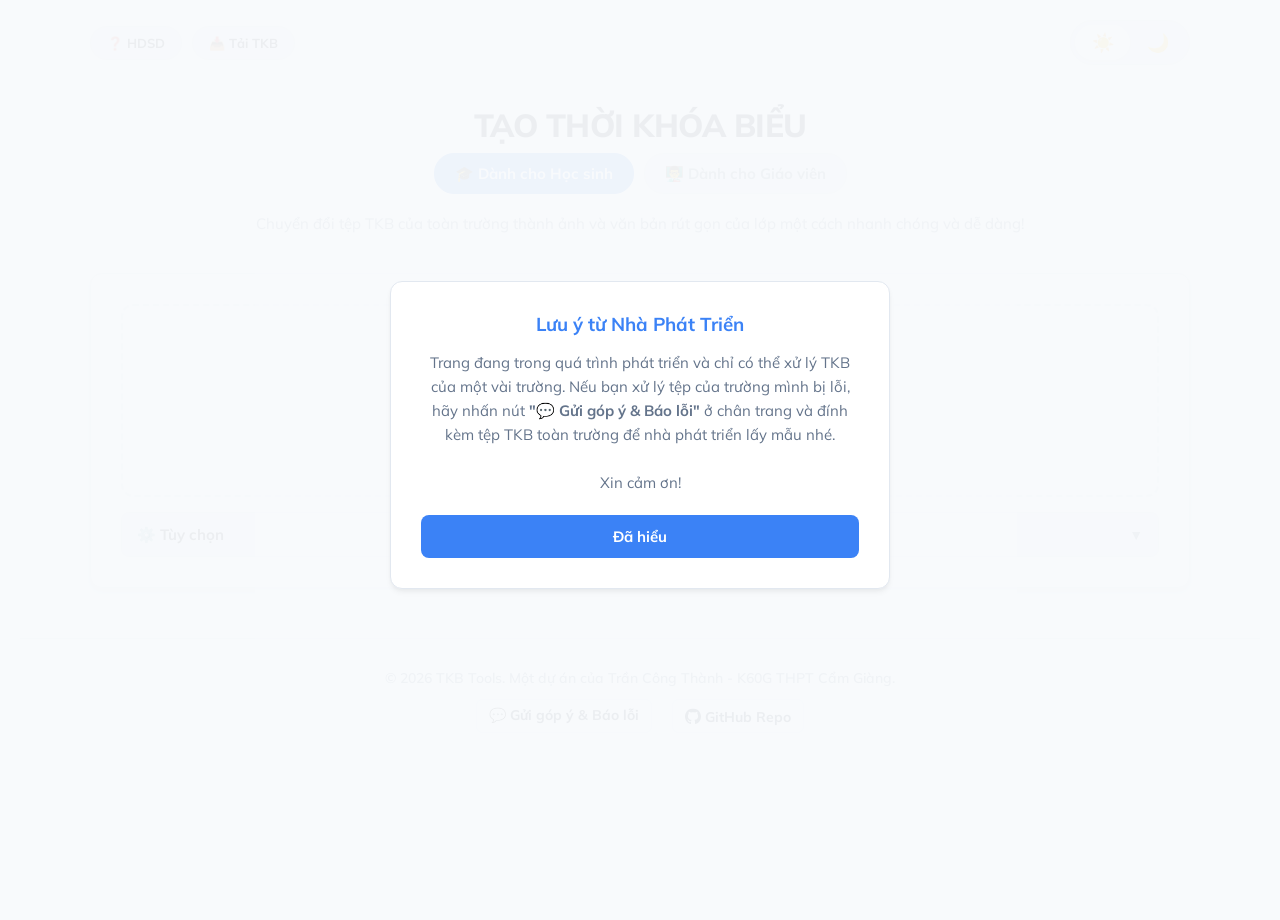
==== student/index.html @ 4d06956a "fixing sth" ====
<!doctype html>
<html lang="vi" data-theme="light">
  <head>
    <meta charset="UTF-8" />
    <meta name="viewport" content="width=device-width, initial-scale=1.0" />
    <title>Công cụ Xử lý Thời Khóa Biểu - Dành cho Học sinh</title>
    <link rel="icon" type="image/png" href="../favicon.png" />
    <link rel="preconnect" href="https://fonts.googleapis.com" />
    <link rel="preconnect" href="https://fonts.gstatic.com" crossorigin />
    <link
      href="https://fonts.googleapis.com/css2?family=Mulish:ital,wght@0,300..900;1,300..900&display=swap"
      rel="stylesheet"
    />
    <link rel="stylesheet" href="../style.css" />
    <script>
      localStorage.setItem("user_role", "student");
    </script>
  </head>
  <body>
    <header class="top-bar">
      <div class="top-bar-actions">
        <a
          id="guideBtn"
          href="../HDSD/HS.html"
          class="btn btn-secondary btn-small"
          target="_blank"
          rel="noopener"
          >❓ HDSD</a
        >
        <a
          id="downloadTkbBtn"
          href="https://thptcamgiang.haiphong.edu.vn/thoi-khoa-bieu/c/37065"
          class="btn btn-secondary btn-small"
          target="_blank"
          rel="noopener"
          >📥 Tải TKB</a
        >
      </div>
      <div class="segmented-control">
        <input
          type="radio"
          name="theme-select"
          id="theme-light"
          value="light"
        />
        <label for="theme-light" title="Giao diện sáng">☀️</label>
        <input type="radio" name="theme-select" id="theme-dark" value="dark" />
        <label for="theme-dark" title="Giao diện tối">🌙</label>
        <div class="glider"></div>
      </div>
    </header>

    <main class="container">
      <div class="brand-zone">
        <h1 class="main-title">TẠO THỜI KHÓA BIỂU</h1>
        <div class="role-tabs">
          <a href="#" class="role-tab active">🎓 Dành cho Học sinh</a>
          <a href="../teacher/" class="role-tab">👨‍🏫 Dành cho Giáo viên</a>
        </div>
        <p class="sub-title">
          Chuyển đổi tệp TKB của toàn trường thành ảnh và văn bản rút gọn của
          lớp một cách nhanh chóng và dễ dàng!
        </p>
      </div>

      <section class="card upload-card">
        <div class="upload-zone" id="dropZone">
          <div class="upload-icon">📂</div>
          <label for="pdfFile" class="upload-label">
            <span class="highlight">Chọn một tệp TKB tổng</span
            ><span class="desktop-only"> hoặc kéo thả vào đây</span>
          </label>
          <input type="file" id="pdfFile" accept=".pdf" />
          <p
            style="
              color: var(--text-secondary);
              font-size: 13px;
              margin-top: 8px;
            "
          >
            * Chỉ hỗ trợ tệp định dạng .PDF
          </p>
          <p id="fileNameDisplay" class="file-name-text hidden"></p>
        </div>

        <div
          id="classSelectionContainer"
          class="class-selection-box hidden"
          style="margin-top: 20px; text-align: left"
        >
          <label
            for="classInput"
            style="
              display: block;
              font-weight: 600;
              margin-bottom: 8px;
              color: var(--text-color);
            "
            >Nhập tên lớp cần trích xuất:</label
          >
          <input
            type="text"
            id="classInput"
            style="
              width: 100%;
              padding: 12px;
              border: 1px solid #ccc;
              border-radius: 8px;
              font-size: 16px;
              font-family: &quot;Mulish&quot;, sans-serif;
              box-sizing: border-box;
            "
            placeholder="Ví dụ: 10A1, 11A2, 12A3..."
          />
        </div>

        <div id="optionsBox" class="collapsible-box">
          <div class="collapsible-header" id="optionsHeader">
            <span class="collapsible-title">⚙️ Tùy chọn</span>
            <span class="collapsible-chevron">▼</span>
          </div>
          <div class="collapsible-body">
            <div class="collapsible-body-inner">
              <div id="morningTimeBox" class="collapsible-box nested">
                <div class="collapsible-header" id="morningTimeHeader">
                  <span class="collapsible-title"
                    >🌅 Khung giờ vào lớp buổi sáng</span
                  >
                  <span class="collapsible-chevron">▼</span>
                </div>
                <div class="collapsible-body">
                  <div class="collapsible-body-inner">
                    <div
                      style="display: flex; flex-direction: column; gap: 8px"
                    >
                      <div class="time-row" id="morning_time_row_0">
                        <span class="period-label">Truy bài:</span>
                        <input
                          type="time"
                          id="morning_start_0"
                          class="time-input-sm"
                          value="06:50"
                        />
                        <span class="arrow">→</span>
                        <input
                          type="time"
                          id="morning_end_0"
                          class="time-input-sm"
                          value="07:00"
                        />
                      </div>
                      <div class="time-row" id="morning_time_row_1">
                        <span class="period-label">Tiết 1:</span>
                        <input
                          type="time"
                          id="morning_start_1"
                          class="time-input-sm"
                          value="07:00"
                        />
                        <span class="arrow">→</span>
                        <input
                          type="time"
                          id="morning_end_1"
                          class="time-input-sm"
                          value="07:45"
                        />
                      </div>
                      <div class="time-row" id="morning_time_row_2">
                        <span class="period-label">Tiết 2:</span>
                        <input
                          type="time"
                          id="morning_start_2"
                          class="time-input-sm"
                          value="07:50"
                        />
                        <span class="arrow">→</span>
                        <input
                          type="time"
                          id="morning_end_2"
                          class="time-input-sm"
                          value="08:35"
                        />
                      </div>
                      <div class="time-row" id="morning_time_row_3">
                        <span class="period-label">Tiết 3:</span>
                        <input
                          type="time"
                          id="morning_start_3"
                          class="time-input-sm"
                          value="08:50"
                        />
                        <span class="arrow">→</span>
                        <input
                          type="time"
                          id="morning_end_3"
                          class="time-input-sm"
                          value="09:35"
                        />
                      </div>
                      <div class="time-row" id="morning_time_row_4">
                        <span class="period-label">Tiết 4:</span>
                        <input
                          type="time"
                          id="morning_start_4"
                          class="time-input-sm"
                          value="09:40"
                        />
                        <span class="arrow">→</span>
                        <input
                          type="time"
                          id="morning_end_4"
                          class="time-input-sm"
                          value="10:25"
                        />
                      </div>
                      <div class="time-row" id="morning_time_row_5">
                        <span class="period-label">Tiết 5:</span>
                        <input
                          type="time"
                          id="morning_start_5"
                          class="time-input-sm"
                          value="10:30"
                        />
                        <span class="arrow">→</span>
                        <input
                          type="time"
                          id="morning_end_5"
                          class="time-input-sm"
                          value="11:15"
                        />
                      </div>
                    </div>
                  </div>
                </div>
              </div>
              <br />
              <div
                id="afternoonBox"
                class="collapsible-box nested"
                style="margin-top: 15px"
              >
                <div
                  class="collapsible-header"
                  id="afternoonHeaderRow"
                  style="cursor: pointer; padding: 12px 15px"
                >
                  <div style="display: flex; align-items: center; gap: 10px">
                    <label
                      class="toggle-container"
                      onclick="event.stopPropagation()"
                    >
                      <input type="checkbox" id="enableAfternoon" />
                      <span class="toggle-slider"></span>
                    </label>
                    <span
                      class="toggle-label"
                      style="font-weight: 600; color: var(--text-primary)"
                      >Thêm lịch học buổi chiều</span
                    >
                  </div>
                  <span class="collapsible-chevron">▼</span>
                </div>

                <div id="afternoonSetup" class="collapsible-body">
                  <div class="collapsible-body-inner" style="text-align: left">
                    <div
                      style="
                        display: flex;
                        justify-content: space-between;
                        align-items: center;
                        margin-bottom: 15px;
                      "
                    >
                      <h4
                        style="
                          font-size: 14px;
                          color: var(--text-secondary);
                          margin: 0;
                        "
                      >
                        ⏰ Khung giờ học chiều:
                      </h4>
                      <div style="display: flex; align-items: center; gap: 8px">
                        <label
                          for="numPeriods"
                          style="font-size: 13px; font-weight: 600"
                          >Số ca:</label
                        >
                        <select
                          id="numPeriods"
                          style="
                            padding: 4px 8px;
                            border-radius: 6px;
                            border: 1px solid var(--border-color);
                            background: var(--bg-card);
                            color: var(--text-primary);
                            font-family: &quot;Mulish&quot;, sans-serif;
                          "
                        >
                          <option value="1">1 ca</option>
                          <option value="2" selected>2 ca</option>
                          <option value="3">3 ca</option>
                          <option value="4">4 ca</option>
                          <option value="5">5 ca</option>
                          <option value="6">6 ca</option>
                        </select>
                      </div>
                    </div>

                    <div
                      style="
                        display: flex;
                        flex-direction: column;
                        gap: 8px;
                        margin-bottom: 20px;
                      "
                    >
                      <div class="time-row" id="time_row_1">
                        <span class="period-label">Ca 1:</span
                        ><input
                          type="time"
                          id="start_1"
                          class="time-input-sm"
                          value="14:00"
                        /><span class="arrow">→</span
                        ><input
                          type="time"
                          id="end_1"
                          class="time-input-sm"
                          value="14:45"
                        />
                      </div>
                      <div class="time-row" id="time_row_2">
                        <span class="period-label">Ca 2:</span
                        ><input
                          type="time"
                          id="start_2"
                          class="time-input-sm"
                          value="14:50"
                        /><span class="arrow">→</span
                        ><input
                          type="time"
                          id="end_2"
                          class="time-input-sm"
                          value="15:35"
                        />
                      </div>
                      <div class="time-row hidden" id="time_row_3">
                        <span class="period-label">Ca 3:</span
                        ><input
                          type="time"
                          id="start_3"
                          class="time-input-sm"
                          value="15:45"
                        /><span class="arrow">→</span
                        ><input
                          type="time"
                          id="end_3"
                          class="time-input-sm"
                          value="16:30"
                        />
                      </div>
                      <div class="time-row hidden" id="time_row_4">
                        <span class="period-label">Ca 4:</span
                        ><input
                          type="time"
                          id="start_4"
                          class="time-input-sm"
                          value="16:35"
                        /><span class="arrow">→</span
                        ><input
                          type="time"
                          id="end_4"
                          class="time-input-sm"
                          value="17:20"
                        />
                      </div>
                      <div class="time-row hidden" id="time_row_5">
                        <span class="period-label">Ca 5:</span
                        ><input
                          type="time"
                          id="start_5"
                          class="time-input-sm"
                          value="17:25"
                        /><span class="arrow">→</span
                        ><input
                          type="time"
                          id="end_5"
                          class="time-input-sm"
                          value="18:10"
                        />
                      </div>
                      <div class="time-row hidden" id="time_row_6">
                        <span class="period-label">Ca 6:</span
                        ><input
                          type="time"
                          id="start_6"
                          class="time-input-sm"
                          value="18:15"
                        /><span class="arrow">→</span
                        ><input
                          type="time"
                          id="end_6"
                          class="time-input-sm"
                          value="19:00"
                        />
                      </div>
                    </div>

                    <div class="aft-actions-row">
                      <h4
                        style="
                          font-size: 14px;
                          color: var(--text-secondary);
                          margin: 0;
                        "
                      >
                        📚 Nhập môn học (Để trống nếu ca đó không học):
                      </h4>
                      <div
                        style="display: flex; align-items: center; gap: 12px"
                      >
                        <label class="checkbox-inline">
                          <input
                            type="checkbox"
                            id="overrideAfternoonCheckbox"
                          />
                          Ghi đè lên lịch chiều
                        </label>
                        <button
                          type="button"
                          id="clearAfternoonBtn"
                          class="btn btn-action-small"
                          style="padding: 4px 8px; font-size: 12px"
                        >
                          🗑️ Xóa trắng
                        </button>
                      </div>
                    </div>

                    <div
                      style="display: flex; flex-direction: column; gap: 8px"
                    >
                      <div class="day-row">
                        <span>Thứ 2:</span>
                        <div class="day-inputs" id="aft_container_2"></div>
                      </div>
                      <div class="day-row">
                        <span>Thứ 3:</span>
                        <div class="day-inputs" id="aft_container_3"></div>
                      </div>
                      <div class="day-row">
                        <span>Thứ 4:</span>
                        <div class="day-inputs" id="aft_container_4"></div>
                      </div>
                      <div class="day-row">
                        <span>Thứ 5:</span>
                        <div class="day-inputs" id="aft_container_5"></div>
                      </div>
                      <div class="day-row">
                        <span>Thứ 6:</span>
                        <div class="day-inputs" id="aft_container_6"></div>
                      </div>
                      <div class="day-row">
                        <span>Thứ 7:</span>
                        <div class="day-inputs" id="aft_container_7"></div>
                      </div>
                    </div>
                  </div>
                </div>
              </div>
            </div>
          </div>
        </div>

        <div id="submitContainer" class="hidden text-center mt-24">
          <button id="uploadBtn" class="btn btn-primary">
            Tiến Hành Xử Lý
          </button>
        </div>

        <div id="loadingBox" class="loading-box hidden">
          <div class="loading-content">
            <div class="spinner"></div>
            <div class="loading-text">
              <p class="loading-main">Đang tiến hành xử lý!</p>
              <p class="loading-sub">Vui lòng đợi...</p>
            </div>
          </div>
          <button id="cancelProcessBtn" class="btn btn-danger btn-small">
            Hủy 🛑
          </button>
        </div>
      </section>

      <section id="resultCard" class="card result-card hidden">
        <div class="result-header">
          <span class="status-badge">✓ Đã xử lý xong</span>
        </div>

        <div class="grid-layout">
          <div class="grid-column">
            <h3 class="section-heading">Ảnh Thời Khóa Biểu</h3>
            <div class="image-wrapper">
              <img id="tkbImage" src="" alt="Thời khóa biểu ảnh" />
            </div>
            <div class="action-buttons">
              <button id="printBtn" class="btn btn-secondary">In 🖨️</button>
              <button id="downloadPdfBtn" class="btn btn-secondary">
                Tải PDF 📄
              </button>
              <button id="downloadBtn" class="btn btn-success">
                Tải ảnh xuống ⬇️
              </button>
              <button id="reprocessBtn" class="btn btn-danger">
                Xử lý lại 🔄
              </button>
            </div>
          </div>

          <div class="grid-column">
            <div class="text-header-row">
              <h3 class="section-heading">Văn bản rút gọn</h3>
              <button id="copyBtn" class="btn btn-action-small">
                Sao chép
              </button>
            </div>
            <textarea
              id="shortText"
              readonly
              class="modern-textarea"
              placeholder="Nội dung sẽ xuất hiện tại đây..."
            ></textarea>
          </div>
        </div>
      </section>
    </main>

    <footer class="site-footer">
      <p>
        © 2026 TKB Tools. Một dự án của Trần Công Thành - K60G THPT Cẩm Giàng.
      </p>
      <div class="footer-links">
        <a href="../feedback/" class="footer-link">💬 Gửi góp ý & Báo lỗi</a>
        <a
          href="https://github.com/TKBTools"
          class="footer-link github-link"
          target="_blank"
          rel="noopener noreferrer"
        >
          <svg class="github-icon" viewBox="0 0 24 24" width="16" height="16">
            <path
              fill="currentColor"
              d="M12 0C5.37 0 0 5.37 0 12c0 5.31 3.435 9.795 8.205 11.385.6.105.825-.255.825-.57 0-.285-.015-1.23-.015-2.235-3.015.555-3.795-.735-4.035-1.41-.135-.345-.72-1.41-1.23-1.695-.42-.225-1.02-.78-.015-.795.945-.015 1.62.87 1.845 1.23 1.08 1.815 2.805 1.305 3.495.99.105-.78.42-1.305.765-1.605-2.67-.3-5.46-1.335-5.46-5.925 0-1.305.465-2.385 1.23-3.225-.12-.3-.54-1.53.12-3.18 0 0 1.005-.315 3.3 1.23.96-.27 1.98-.405 3-.405s2.04.135 3 .405c2.295-1.56 3.3-1.23 3.3-1.23.66 1.65.24 2.88.12 3.18.765.84 1.23 1.905 1.23 3.225 0 4.605-2.805 5.625-5.475 5.925.435.375.81 1.095.81 2.22 0 1.605-.015 2.895-.015 3.3 0 .315.225.69.825.57A12.02 12.02 0 0024 12c0-6.63-5.37-12-12-12z"
            />
          </svg>
          <span>GitHub Repo</span>
        </a>
      </div>
    </footer>

    <div id="lightboxOverlay" class="lightbox-overlay">
      <span id="lightboxClose" class="lightbox-close">&times;</span>
      <img
        id="lightboxImg"
        class="lightbox-img"
        src=""
        alt="Ảnh TKB phóng to"
      />
      <p class="lightbox-hint desktop-only">
        Dùng con lăn chuột để phóng to / thu nhỏ
      </p>
    </div>

    <div id="devNoticeModal" class="lightbox-overlay">
      <div
        class="modal-content card"
        style="
          max-width: 500px;
          width: 90%;
          text-align: center;
          position: relative;
        "
      >
        <h3 style="margin-bottom: 15px; color: var(--accent-color)">
          Lưu ý từ Nhà Phát Triển
        </h3>
        <p
          style="
            margin-bottom: 20px;
            font-size: 15px;
            line-height: 1.6;
            color: var(--text-secondary);
          "
        >
          Trang đang trong quá trình phát triển và chỉ có thể xử lý TKB của một
          vài trường. Nếu bạn xử lý tệp của trường mình bị lỗi, hãy nhấn nút
          <strong>"💬 Gửi góp ý & Báo lỗi"</strong> ở chân trang và đính kèm tệp
          TKB toàn trường để nhà phát triển lấy mẫu nhé.<br /><br />Xin cảm ơn!
        </p>
        <button
          id="dismissNoticeBtn"
          class="btn btn-primary"
          style="width: 100%"
        >
          Đã hiểu
        </button>
      </div>
    </div>

    <div id="overrideWarningModal" class="lightbox-overlay">
      <div
        class="modal-content card"
        style="
          max-width: 500px;
          width: 90%;
          text-align: center;
          position: relative;
        "
      >
        <h3 style="margin-bottom: 15px; color: var(--accent-color)">
          ⚠️ Lưu ý về Ghi đè lịch chiều
        </h3>
        <p class="override-warning-text">
          <strong>Ghi đè lịch chiều</strong> cho phép bạn thay thế lịch chiều có
          trong file TKB tổng bằng lịch chiều của mình.<br />Tính năng này sẽ
          được mặc định bật khi bạn vào lại trang cho đến khi tính năng này được
          tắt (bỏ tích).
        </p>
        <div class="override-modal-footer">
          <label class="checkbox-inline">
            <input type="checkbox" id="dontShowOverrideNoticeAgain" />
            Không hiện thông báo này nữa
          </label>
          <button id="confirmOverrideBtn" class="btn btn-primary">
            Đã hiểu
          </button>
        </div>
      </div>
    </div>

    <script src="../scripts.js"></script>
  </body>
</html>
---- style.css ----
:root {
  --bg-app: #f8fafc;
  --bg-card: #ffffff;
  --text-primary: #0f172a;
  --text-secondary: #64748b;
  --border-color: #e2e8f0;
  --accent-color: #3b82f6;
  --accent-hover: #1d4ed8;
  --success-color: #10b981;
  --bg-input: #f1f5f9;
  --shadow-sm: 0 1px 3px rgba(0, 0, 0, 0.05), 0 1px 2px rgba(0, 0, 0, 0.02);
  --shadow-md:
    0 4px 6px -1px rgba(0, 0, 0, 0.05), 0 2px 4px -1px rgba(0, 0, 0, 0.03);
  --radius: 12px;
}

[data-theme="dark"] {
  --bg-app: #0f172a;
  --bg-card: #1e293b;
  --text-primary: #f8fafc;
  --text-secondary: #94a3b8;
  --border-color: #334155;
  --accent-color: #3b82f6;
  --accent-hover: #60a5fa;
  --success-color: #34d399;
  --bg-input: #0f172a;
}

* {
  box-sizing: border-box;
  margin: 0;
  padding: 0;
}

body {
  font-family: "Mulish", sans-serif;
  background-color: var(--bg-app);
  color: var(--text-primary);
  transition:
    background-color 0.3s,
    color 0.3s;
  min-height: 100vh;
  padding: 0 20px 40px 20px;
}

.top-bar {
  width: 100%;
  max-width: 1100px;
  margin: 20px auto 0 auto;
  display: flex;
  justify-content: space-between;
  align-items: center;
  gap: 12px;
}

.top-bar-actions {
  display: flex;
  gap: 10px;
  flex-wrap: wrap;
}

.segmented-control {
  position: relative;
  display: flex;
  background-color: var(--bg-input);
  padding: 4px;
  border-radius: 30px;
  border: 1px solid var(--border-color);
  width: 120px;
}

.segmented-control input[type="radio"] {
  display: none;
}

.segmented-control label {
  flex: 1;
  text-align: center;
  padding: 6px 0;
  font-size: 18px;
  cursor: pointer;
  z-index: 2;
  transition: transform 0.2s;
}

.segmented-control label:hover {
  transform: scale(1.1);
}

.segmented-control .glider {
  position: absolute;
  height: calc(100% - 8px);
  width: calc(50% - 4px);
  background-color: var(--bg-card);
  border-radius: 20px;
  box-shadow: var(--shadow-sm);
  z-index: 1;
  transition: transform 0.3s cubic-bezier(0.4, 0, 0.2, 1);
}

#theme-light:checked ~ .glider {
  transform: translateX(0);
}
#theme-dark:checked ~ .glider {
  transform: translateX(100%);
}

.container {
  width: 100%;
  max-width: 1100px;
  margin: 40px auto 0 auto;
}
.brand-zone {
  text-align: center;
  margin-bottom: 40px;
}
.main-title {
  font-size: 32px;
  font-weight: 800;
  letter-spacing: -0.5px;
  margin-bottom: 8px;
}
.sub-title {
  color: var(--text-secondary);
  font-size: 15px;
}

.card {
  background: var(--bg-card);
  border-radius: var(--radius);
  padding: 30px;
  border: 1px solid var(--border-color);
  box-shadow: var(--shadow-md);
  margin-bottom: 30px;
}

.upload-zone {
  border: 2px dashed var(--border-color);
  border-radius: var(--radius);
  padding: 40px 20px;
  text-align: center;
  background-color: var(--bg-app);
  transition: all 0.2s;
  cursor: pointer;
}
.upload-zone:hover,
.upload-zone.dragover {
  border-color: var(--accent-color);
  background-color: var(--bg-input);
}

.upload-icon {
  font-size: 40px;
  margin-bottom: 15px;
  pointer-events: none;
}
.upload-label {
  font-size: 16px;
  color: var(--text-secondary);
  cursor: pointer;
  pointer-events: none;
}
.upload-label .highlight {
  color: var(--accent-color);
  font-weight: 700;
}
.upload-zone input[type="file"] {
  display: none;
}
.file-name-text {
  margin-top: 15px;
  font-weight: 700;
  color: var(--success-color);
  pointer-events: none;
}

.btn {
  font-family: "Mulish", sans-serif;
  font-weight: 700;
  font-size: 15px;
  padding: 12px 28px;
  border: none;
  border-radius: 8px;
  cursor: pointer;
  transition: all 0.2s ease;
  display: inline-flex;
  align-items: center;
  justify-content: center;
  text-decoration: none;
}
.btn-primary {
  background-color: var(--accent-color);
  color: white;
}
.btn-primary:hover {
  background-color: var(--accent-hover);
  transform: translateY(-1px);
}
.btn-secondary {
  background-color: var(--bg-input);
  color: var(--text-primary);
  border: 1px solid var(--border-color);
}
.btn-secondary:hover {
  background-color: var(--border-color);
}
.btn-success {
  background-color: var(--success-color);
  color: white;
}
.btn-success:hover {
  opacity: 0.9;
  transform: translateY(-1px);
}
.btn-danger {
  background-color: #ef4444;
  color: white;
}
.btn-danger:hover {
  background-color: #dc2626;
  transform: translateY(-1px);
}
.btn-action-small {
  padding: 6px 14px;
  font-size: 13px;
  background-color: var(--bg-input);
  color: var(--text-secondary);
  border: 1px solid var(--border-color);
  border-radius: 6px;
}
.btn-action-small:hover {
  border-color: var(--text-secondary);
  color: var(--text-primary);
}
.btn-small {
  padding: 8px 16px;
  font-size: 13px;
  border-radius: 20px;
}

.loading-box {
  display: flex;
  flex-direction: column;
  align-items: center;
  justify-content: center;
  gap: 16px;
  border: 1px solid var(--border-color);
  border-radius: var(--radius);
  padding: 24px;
  margin-top: 24px;
  background-color: var(--bg-input);
}
.loading-content {
  display: flex;
  align-items: center;
  gap: 20px;
}
.loading-text {
  min-width: 0;
}
.spinner {
  width: 32px;
  height: 32px;
  flex-shrink: 0;
  border: 4px solid var(--border-color);
  border-top-color: var(--accent-color);
  border-radius: 50%;
  animation: spin 0.8s linear infinite;
}
.loading-main {
  font-weight: 700;
  font-size: 16px;
}
.loading-sub {
  font-size: 14px;
  color: var(--text-secondary);
  margin-top: 2px;
}

.result-card .status-badge {
  background-color: #d1fae5;
  color: #065f46;
  padding: 6px 16px;
  border-radius: 30px;
  font-size: 14px;
  font-weight: 700;
  display: inline-block;
  margin-bottom: 24px;
}
[data-theme="dark"] .result-card .status-badge {
  background-color: #065f46;
  color: #34d399;
}

.grid-layout {
  display: block;
}
@media (min-width: 768px) {
  .grid-layout {
    display: table;
    width: 100%;
    table-layout: fixed;
  }
  .grid-column {
    display: table-cell;
    vertical-align: top;
    width: 50%;
  }
  .grid-column:first-child {
    padding-right: 20px;
  }
  .grid-column:last-child {
    padding-left: 20px;
  }
}

.section-heading {
  font-size: 16px;
  font-weight: 700;
  margin-bottom: 12px;
  text-transform: uppercase;
  letter-spacing: 0.5px;
  color: var(--text-secondary);
}

.image-wrapper {
  background-color: var(--bg-input);
  border: 1px solid var(--border-color);
  border-radius: 8px;
  padding: 12px;
  min-height: 250px;
  display: flex;
  align-items: center;
  justify-content: center;
}
.image-wrapper img {
  max-width: 100%;
  height: auto;
  border-radius: 4px;
}
.action-buttons {
  display: flex;
  gap: 12px;
  margin-top: 15px;
}
.action-buttons .btn {
  flex: 1;
}

.text-header-row {
  display: flex;
  justify-content: space-between;
  align-items: center;
  margin-bottom: 12px;
}
.modern-textarea {
  width: 100%;
  height: 310px;
  padding: 16px;
  background-color: var(--bg-input);
  color: var(--text-primary);
  border: 1px solid var(--border-color);
  border-radius: 8px;
  resize: none;
  font-family: "Consolas", "Courier New", monospace;
  font-size: 14px;
  line-height: 1.6;
}
.modern-textarea:focus {
  outline: 1px solid var(--accent-color);
}
.hidden {
  display: none !important;
}
.text-center {
  text-align: center;
}
.mt-24 {
  margin-top: 24px;
}

@keyframes spin {
  to {
    transform: rotate(360deg);
  }
}

@media (max-width: 600px) {
  .desktop-only {
    display: none;
  }
}

@media (max-width: 768px) {
  body {
    padding: 10px !important;
    width: 100vw !important;
    overflow-x: hidden;
  }

  .grid-layout {
    display: block !important;
    width: 100% !important;
    gap: 0 !important;
  }

  .grid-column {
    width: 100% !important;
    padding: 0 !important;
    margin-bottom: 20px !important;
  }

  .card {
    padding: 15px !important;
    margin: 0 0 15px 0 !important;
    width: 100% !important;
    box-sizing: border-box !important;
  }

  .action-buttons {
    flex-direction: column !important;
    gap: 10px !important;
  }
}

.toggle-container {
  display: inline-flex;
  align-items: center;
  cursor: pointer;
}
.toggle-container input {
  display: none;
}
.toggle-slider {
  position: relative;
  width: 44px;
  height: 24px;
  background-color: var(--border-color);
  border-radius: 24px;
  transition: 0.3s;
}
.toggle-slider::before {
  content: "";
  position: absolute;
  height: 18px;
  width: 18px;
  left: 3px;
  bottom: 3px;
  background-color: white;
  border-radius: 50%;
  transition: 0.3s;
}
.toggle-container input:checked + .toggle-slider {
  background-color: var(--accent-color);
}
.toggle-container input:checked + .toggle-slider::before {
  transform: translateX(20px);
}
.time-input,
.day-row input {
  width: 100%;
  padding: 8px;
  border: 1px solid var(--border-color);
  border-radius: 6px;
  font-family: "Mulish", sans-serif;
  background-color: var(--bg-card);
  color: var(--text-primary);
}
.day-row {
  display: flex;
  align-items: center;
  gap: 10px;
}
.day-row span {
  width: 60px;
  font-weight: 600;
  font-size: 14px;
}

.time-row {
  display: flex;
  align-items: center;
  gap: 10px;
}
.period-label {
  width: 60px;
  font-weight: 600;
  font-size: 14px;
  color: var(--text-primary);
}
.arrow {
  color: var(--text-secondary);
  font-weight: bold;
}
.time-input-sm {
  flex: 1;
  padding: 8px;
  border: 1px solid var(--border-color);
  border-radius: 6px;
  font-family: "Mulish", sans-serif;
  background-color: var(--bg-card);
  color: var(--text-primary);
  text-align: center;
}

.site-footer {
  margin-top: 50px;
  padding: 30px 20px 10px 20px;
  border-top: 1px solid var(--border-color);
  text-align: center;
  color: var(--text-secondary);
  font-size: 14px;
}
.site-footer p {
  margin-bottom: 12px;
  font-weight: 600;
}
.footer-links {
  display: flex;
  justify-content: center;
  gap: 20px;
  flex-wrap: wrap;
}
.footer-link {
  color: var(--text-primary);
  text-decoration: none;
  font-weight: 700;
  cursor: pointer;
  transition: all 0.2s ease;
  padding: 6px 12px;
  border-radius: 6px;
  background-color: var(--bg-input);
  border: 1px solid var(--border-color);
}
.footer-link:hover {
  background-color: var(--border-color);
  transform: translateY(-2px);
  color: var(--accent-color);
}

.github-icon {
  display: inline-block;
  transform: translateY(2.4px);
  flex-shrink: 0;
}

:root {
  --overlay-bg: rgba(248, 250, 252, 0.95);
}
[data-theme="dark"] {
  --overlay-bg: rgba(15, 23, 42, 0.95);
}

.image-wrapper img {
  cursor: zoom-in;
}

.lightbox-overlay {
  display: flex;
  position: fixed;
  inset: 0;
  background: var(--overlay-bg);
  z-index: 2000;
  align-items: center;
  justify-content: center;
  overflow: hidden;
  touch-action: none;
  opacity: 0;
  visibility: hidden;
  pointer-events: none;
  transition:
    opacity 0.28s ease,
    visibility 0s linear 0.28s;
}
.lightbox-overlay.active {
  opacity: 1;
  visibility: visible;
  pointer-events: auto;
  transition:
    opacity 0.28s ease,
    visibility 0s linear 0s;
}
.lightbox-img {
  max-width: 90vw;
  max-height: 90vh;
  touch-action: none;
  user-select: none;
  -webkit-user-drag: none;
  will-change: transform;
  cursor: grab;
}
.lightbox-img.dragging {
  cursor: grabbing;
}
.lightbox-close {
  position: absolute;
  top: 20px;
  right: 30px;
  font-size: 42px;
  font-weight: 300;
  line-height: 1;
  color: var(--text-primary);
  cursor: pointer;
  z-index: 2001;
  user-select: none;
  transition:
    transform 0.15s ease,
    opacity 0.15s ease;
}
.lightbox-close:hover {
  transform: scale(1.15);
  opacity: 0.75;
}
.lightbox-hint {
  position: absolute;
  bottom: 20px;
  left: 50%;
  transform: translateX(-50%);
  color: var(--text-secondary);
  font-size: 13px;
  text-align: center;
  pointer-events: none;
}

@media (max-width: 600px) {
  .lightbox-close {
    top: 14px;
    right: 20px;
    font-size: 34px;
  }
}

.role-tabs {
  display: flex;
  justify-content: center;
  gap: 10px;
  margin-bottom: 20px;
}
.role-tab {
  padding: 10px 20px;
  border-radius: 20px;
  text-decoration: none;
  font-weight: 700;
  font-size: 15px;
  background: var(--bg-input);
  color: var(--text-secondary);
  border: 1px solid var(--border-color);
  transition: all 0.2s;
}
.role-tab.active {
  background: var(--accent-color);
  color: white;
  border-color: var(--accent-color);
}
.role-tab:hover:not(.active) {
  border-color: var(--text-secondary);
  color: var(--text-primary);
}

.guide-back-btn {
  position: fixed;
  top: 20px;
  left: 20px;
  z-index: 500;
}

.video-wrapper {
  position: relative;
  width: 100%;
  padding-top: 56.25%;
  border-radius: var(--radius);
  overflow: hidden;
  background-color: var(--bg-input);
  border: 1px solid var(--border-color);
  margin-bottom: 30px;
}
.video-wrapper iframe {
  position: absolute;
  top: 0;
  left: 0;
  width: 100%;
  height: 100%;
  border: none;
}

.guide-intro {
  color: var(--text-secondary);
  font-size: 15px;
  line-height: 1.6;
  margin-bottom: 30px;
}

.guide-step {
  display: flex;
  gap: 20px;
  align-items: flex-start;
  padding: 22px 0;
  border-bottom: 1px solid var(--border-color);
}
.guide-step:last-child {
  border-bottom: none;
}
.guide-step-number {
  flex-shrink: 0;
  width: 40px;
  height: 40px;
  border-radius: 50%;
  background: var(--accent-color);
  color: #ffffff;
  display: flex;
  align-items: center;
  justify-content: center;
  font-weight: 800;
  font-size: 16px;
}
.guide-step-content {
  flex: 1;
  min-width: 0;
}
.guide-step-content h3 {
  font-size: 17px;
  margin-bottom: 8px;
}
.guide-step-content p {
  color: var(--text-secondary);
  font-size: 15px;
  line-height: 1.65;
  margin-bottom: 14px;
}
.guide-step-content ul {
  color: var(--text-secondary);
  font-size: 15px;
  line-height: 1.65;
  margin: 0 0 14px 18px;
}

.guide-img-placeholder img,
.guide-img-placeholder video {
  max-width: 100%;
  height: auto;
  display: block;
  border-radius: 8px;
}

.guide-note {
  margin-top: 30px;
  padding: 18px 20px;
  border-radius: var(--radius);
  background-color: var(--bg-input);
  border: 1px solid var(--border-color);
  color: var(--text-secondary);
  font-size: 14px;
  line-height: 1.6;
}

@media (max-width: 600px) {
  .guide-back-btn {
    top: 12px;
    left: 12px;
    padding: 8px 14px;
    font-size: 14px;
  }
  .guide-step {
    flex-direction: column;
    gap: 10px;
  }
}

.day-inputs {
  display: flex;
  flex: 1;
  gap: 4px;
  min-width: 0;
}

.day-inputs input {
  flex: 1;
  min-width: 0;
  padding: 8px;
  border: 1px solid var(--border-color);
  border-radius: 6px;
  font-family: "Mulish", sans-serif;
  background-color: var(--bg-card);
  color: var(--text-primary);
  text-align: center;
}

.day-inputs textarea {
  flex: 1;
  min-width: 0;
  width: 0;
  padding: 10px 4px;
  font-size: 13px;
  border: 1px solid var(--border-color);
  border-radius: 6px;
  font-family: "Mulish", sans-serif;
  background-color: var(--bg-card);
  color: var(--text-primary);
  text-align: center;
  resize: vertical;
  line-height: 1.4;
  overflow-y: auto;
  word-break: break-word;
}

.day-inputs textarea::placeholder {
  text-align: center;
  color: var(--text-secondary);
}

.feedback-form {
  display: flex;
  flex-direction: column;
  gap: 20px;
}

.form-group {
  display: flex;
  flex-direction: column;
  gap: 8px;
}

.form-label {
  font-weight: 700;
  font-size: 15px;
  color: var(--text-primary);
}

.text-danger {
  color: #ef4444;
}

.form-control {
  width: 100%;
  padding: 12px 16px;
  border: 1px solid var(--border-color);
  border-radius: 8px;
  font-family: "Mulish", sans-serif;
  font-size: 15px;
  background-color: var(--bg-card);
  color: var(--text-primary);
  transition: border-color 0.2s;
  box-sizing: border-box;
}

.form-control:focus {
  outline: none;
  border-color: var(--accent-color);
}

.form-control::placeholder {
  color: var(--text-secondary);
}

input[type="file"].form-control {
  padding: 8px;
  background-color: var(--bg-input);
  cursor: pointer;
}

.modal-content {
  background: var(--bg-card);
  padding: 30px;
  border-radius: var(--radius);
  box-shadow: var(--shadow-md);
  border: 1px solid var(--border-color);
  z-index: 2002;
  opacity: 0;
  transform: scale(0.9) translateY(12px);
  transition:
    opacity 0.25s ease,
    transform 0.32s cubic-bezier(0.34, 1.56, 0.64, 1);
}
.lightbox-overlay.active .modal-content {
  opacity: 1;
  transform: scale(1) translateY(0);
}

.collapsible-box {
  border: 1px solid var(--border-color);
  border-radius: 8px;
  overflow: hidden;
  margin-top: 15px;
}

.collapsible-header {
  display: flex;
  justify-content: space-between;
  align-items: center;
  padding: 12px 15px;
  cursor: pointer;
  background: var(--bg-input);
  user-select: none;
}

.collapsible-header .collapsible-title {
  font-weight: 700;
  font-size: 15px;
  color: var(--text-primary);
  display: flex;
  align-items: center;
  gap: 8px;
}

.collapsible-chevron {
  transition: transform 0.35s cubic-bezier(0.4, 0, 0.2, 1);
  color: var(--text-secondary);
  font-size: 14px;
  flex-shrink: 0;
}

.collapsible-box.expanded > .collapsible-header .collapsible-chevron {
  transform: rotate(180deg);
}

.collapsible-body {
  display: grid;
  grid-template-rows: 0fr;
  transition: grid-template-rows 0.35s cubic-bezier(0.4, 0, 0.2, 1);
  overflow: hidden;
}

.collapsible-box.expanded > .collapsible-body {
  grid-template-rows: 1fr;
}

.collapsible-body > .collapsible-body-inner {
  overflow: hidden;
  min-height: 0;
  opacity: 0;
  visibility: hidden;
  transition: opacity 0.25s ease, visibility 0.25s;
}

.collapsible-box.expanded > .collapsible-body > .collapsible-body-inner {
  opacity: 1;
  visibility: visible;
  transition: opacity 0.35s ease 0.1s, visibility 0s;
}

.collapsible-body-inner {
  padding: 0 15px; 
}

.collapsible-body-inner::before {
  content: "";
  display: block;
  height: 15px;
  margin: 0 -15px;
  border-top: 1px solid var(--border-color);
}

.collapsible-body-inner::after {
  content: "";
  display: block;
  height: 15px;
}

.collapsible-box.nested > .collapsible-body > .collapsible-body-inner {
  padding: 0 15px;
  background: transparent;
}

.afternoon-header-row {
  display: flex;
  align-items: center;
  justify-content: space-between;
  gap: 10px;
}

.collapse-icon-btn {
  background: none;
  border: none;
  cursor: pointer;
  font-size: 14px;
  color: var(--text-secondary);
  padding: 4px 6px;
  border-radius: 6px;
  transition:
    transform 0.35s cubic-bezier(0.4, 0, 0.2, 1),
    background 0.2s ease;
  flex-shrink: 0;
}
.collapse-icon-btn:hover {
  background: var(--bg-input);
}
.collapse-icon-btn.expanded {
  transform: rotate(180deg);
}

.checkbox-inline {
  display: inline-flex;
  align-items: center;
  gap: 8px;
  cursor: pointer;
  font-size: 13px;
  font-weight: 600;
  color: var(--text-primary);
  user-select: none;
}
.checkbox-inline input[type="checkbox"] {
  width: 16px;
  height: 16px;
  accent-color: var(--accent-color);
  cursor: pointer;
}

.aft-actions-row {
  display: flex;
  align-items: center;
  justify-content: space-between;
  gap: 10px;
  flex-wrap: wrap;
  margin-bottom: 10px;
}

.override-warning-text {
  margin-bottom: 20px;
  font-size: 15px;
  line-height: 1.6;
  color: var(--text-secondary);
  text-align: left;
}

.override-modal-footer {
  display: flex;
  align-items: center;
  justify-content: space-between;
  gap: 12px;
  flex-wrap: wrap;
}
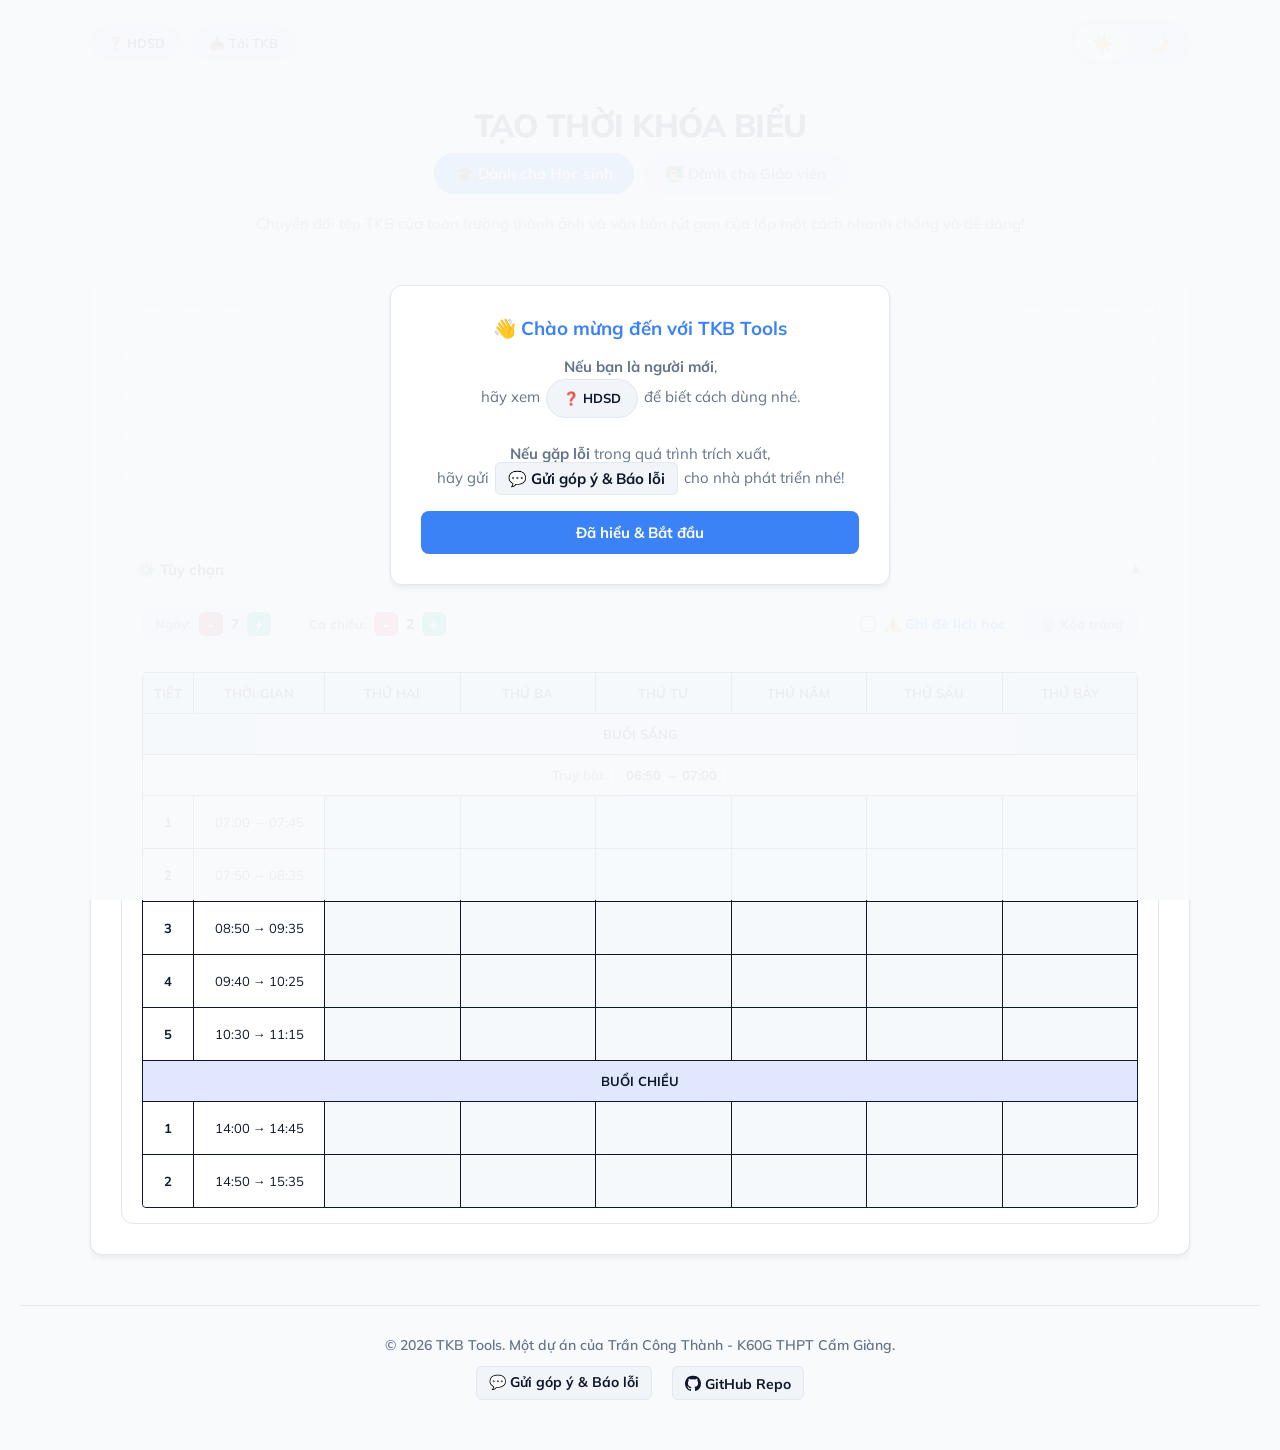
==== commit 6b05acf2: "update UI/UX" ====
--- a/student/index.html
+++ b/student/index.html
@@ -114,360 +114,109 @@
           />
         </div>
 
-        <div id="optionsBox" class="collapsible-box">
+        <div
+          id="optionsBox"
+          class="collapsible-box options-matrix-card"
+          style="margin-top: 50px"
+        >
           <div class="collapsible-header" id="optionsHeader">
             <span class="collapsible-title">⚙️ Tùy chọn</span>
             <span class="collapsible-chevron">▼</span>
           </div>
           <div class="collapsible-body">
             <div class="collapsible-body-inner">
-              <div id="morningTimeBox" class="collapsible-box nested">
-                <div class="collapsible-header" id="morningTimeHeader">
-                  <span class="collapsible-title"
-                    >🌅 Khung giờ vào lớp buổi sáng</span
-                  >
-                  <span class="collapsible-chevron">▼</span>
+              <div class="matrix-toolbar">
+                <div class="matrix-controls-group">
+                  <div class="control-item">
+                    <span class="control-label">Ngày:</span>
+                    <button type="button" id="btnMinusDay" class="ctrl-btn-sm btn-red" title="Bớt ngày">-</button>
+                    <span id="dayCountDisplay" class="count-display">7</span>
+                    <button type="button" id="btnPlusDay" class="ctrl-btn-sm btn-green" title="Thêm ngày">+</button>
+                  </div>
+                  <div class="control-item">
+                    <span class="control-label">Ca chiều:</span>
+                    <button type="button" id="btnMinusPeriod" class="ctrl-btn-sm btn-red" title="Bớt ca chiều">-</button>
+                    <span id="periodCountDisplay" class="count-display">2</span>
+                    <button type="button" id="btnPlusPeriod" class="ctrl-btn-sm btn-green" title="Thêm ca chiều">+</button>
+                  </div>
                 </div>
-                <div class="collapsible-body">
-                  <div class="collapsible-body-inner">
-                    <div
-                      style="display: flex; flex-direction: column; gap: 8px"
-                    >
-                      <div class="time-row" id="morning_time_row_0">
-                        <span class="period-label">Truy bài:</span>
-                        <input
-                          type="time"
-                          id="morning_start_0"
-                          class="time-input-sm"
-                          value="06:50"
-                        />
-                        <span class="arrow">→</span>
-                        <input
-                          type="time"
-                          id="morning_end_0"
-                          class="time-input-sm"
-                          value="07:00"
-                        />
-                      </div>
-                      <div class="time-row" id="morning_time_row_1">
-                        <span class="period-label">Tiết 1:</span>
-                        <input
-                          type="time"
-                          id="morning_start_1"
-                          class="time-input-sm"
-                          value="07:00"
-                        />
-                        <span class="arrow">→</span>
-                        <input
-                          type="time"
-                          id="morning_end_1"
-                          class="time-input-sm"
-                          value="07:45"
-                        />
-                      </div>
-                      <div class="time-row" id="morning_time_row_2">
-                        <span class="period-label">Tiết 2:</span>
-                        <input
-                          type="time"
-                          id="morning_start_2"
-                          class="time-input-sm"
-                          value="07:50"
-                        />
-                        <span class="arrow">→</span>
-                        <input
-                          type="time"
-                          id="morning_end_2"
-                          class="time-input-sm"
-                          value="08:35"
-                        />
-                      </div>
-                      <div class="time-row" id="morning_time_row_3">
-                        <span class="period-label">Tiết 3:</span>
-                        <input
-                          type="time"
-                          id="morning_start_3"
-                          class="time-input-sm"
-                          value="08:50"
-                        />
-                        <span class="arrow">→</span>
-                        <input
-                          type="time"
-                          id="morning_end_3"
-                          class="time-input-sm"
-                          value="09:35"
-                        />
-                      </div>
-                      <div class="time-row" id="morning_time_row_4">
-                        <span class="period-label">Tiết 4:</span>
-                        <input
-                          type="time"
-                          id="morning_start_4"
-                          class="time-input-sm"
-                          value="09:40"
-                        />
-                        <span class="arrow">→</span>
-                        <input
-                          type="time"
-                          id="morning_end_4"
-                          class="time-input-sm"
-                          value="10:25"
-                        />
-                      </div>
-                      <div class="time-row" id="morning_time_row_5">
-                        <span class="period-label">Tiết 5:</span>
-                        <input
-                          type="time"
-                          id="morning_start_5"
-                          class="time-input-sm"
-                          value="10:30"
-                        />
-                        <span class="arrow">→</span>
-                        <input
-                          type="time"
-                          id="morning_end_5"
-                          class="time-input-sm"
-                          value="11:15"
-                        />
-                      </div>
-                    </div>
-                  </div>
+
+                <div class="matrix-actions-group">
+                  <label class="checkbox-inline" style="color: var(--accent-color); font-weight: 800; font-size: 14px;">
+                    <input type="checkbox" id="overrideScheduleCheckbox" /> ⚠️ Ghi đè lịch học
+                  </label>
+                  <button type="button" id="clearScheduleBtn" class="btn btn-action-small">
+                    🗑️ Xóa trắng
+                  </button>
                 </div>
               </div>
-              <br />
-              <div
-                id="afternoonBox"
-                class="collapsible-box nested"
-                style="margin-top: 15px"
-              >
-                <div
-                  class="collapsible-header"
-                  id="afternoonHeaderRow"
-                  style="cursor: pointer; padding: 12px 15px"
-                >
-                  <div style="display: flex; align-items: center; gap: 10px">
-                    <label
-                      class="toggle-container"
-                      onclick="event.stopPropagation()"
-                    >
-                      <input type="checkbox" id="enableAfternoon" />
-                      <span class="toggle-slider"></span>
-                    </label>
-                    <span
-                      class="toggle-label"
-                      style="font-weight: 600; color: var(--text-primary)"
-                      >Thêm lịch học buổi chiều</span
-                    >
-                  </div>
-                  <span class="collapsible-chevron">▼</span>
+
+              <div class="tkb-matrix-wrapper">
+                <div class="tkb-matrix" id="tkbMatrix">
+                  <div class="m-row m-row-header">
+                    <div class="m-cell m-header m-sticky-corner m-sticky-col-1">TIẾT</div>
+                    <div class="m-cell m-header m-sticky-corner m-sticky-col-2">THỜI GIAN</div>
+                    <div class="m-cell m-header col-day" data-col="2">THỨ HAI</div>
+                    <div class="m-cell m-header col-day" data-col="3">THỨ BA</div>
+                    <div class="m-cell m-header col-day" data-col="4">THỨ TƯ</div>
+                    <div class="m-cell m-header col-day" data-col="5">THỨ NĂM</div>
+                    <div class="m-cell m-header col-day" data-col="6">THỨ SÁU</div>
+                    <div class="m-cell m-header col-day" data-col="7">THỨ BẢY</div>
+                    <div class="m-cell m-header col-day" data-col="8">CHỦ NHẬT</div>
+                  </div>
+
+                  <div class="m-row">
+                    <div class="m-cell m-section-title">BUỔI SÁNG</div>
+                  </div>
+
+                  <div class="m-row">
+                    <div class="m-cell m-truy-bai m-disabled-bg">
+                      <span style="font-weight: 700; color: var(--text-secondary)">Truy bài:</span>
+                      <button type="button" class="time-btn time-btn-inline" data-time-id="morning_0">
+                        06:50 → 07:00
+                      </button>
+                    </div>
+                  </div>
+
+                  <script>
+                    const morningTimes = [
+                      "07:00 → 07:45", "07:50 → 08:35", "08:50 → 09:35", "09:40 → 10:25", "10:30 → 11:15",
+                    ];
+                    for (let i = 1; i <= 5; i++) {
+                      document.write(`<div class="m-row">`);
+                      document.write(`<div class="m-cell m-label m-sticky-left m-sticky-col-1">${i}</div>`);
+                      document.write(`<div class="m-cell m-time-cell m-sticky-left m-sticky-col-2"><button type="button" class="time-btn" data-time-id="morning_${i}">${morningTimes[i - 1]}</button></div>`);
+                      for (let d = 2; d <= 8; d++) {
+                        document.write(`<div class="m-cell col-day" data-col="${d}">
+                          <textarea class="matrix-input morn-input" data-day="${d}" data-period="${i}" disabled></textarea>
+                        </div>`);
+                      }
+                      document.write(`</div>`);
+                    }
+                  </script>
+
+                  <div class="m-row">
+                    <div class="m-cell m-section-title">BUỔI CHIỀU</div>
+                  </div>
+
+                  <script>
+                    const aftTimes = [
+                      "14:00 → 14:45", "14:50 → 15:35", "15:45 → 16:30", "16:35 → 17:20", "17:25 → 18:10", "18:15 → 19:00", "19:15 → 20:00", "20:05 → 20:50",
+                    ];
+                    for (let i = 1; i <= 8; i++) {
+                      document.write(`<div class="m-row row-aft" data-row="${i}">`);
+                      document.write(`<div class="m-cell m-label m-sticky-left m-sticky-col-1">${i}</div>`);
+                      document.write(`<div class="m-cell m-time-cell m-sticky-left m-sticky-col-2"><button type="button" class="time-btn" data-time-id="afternoon_${i}">${aftTimes[i - 1]}</button></div>`);
+                      for (let d = 2; d <= 8; d++) {
+                        document.write(`<div class="m-cell col-day" data-col="${d}">
+                          <textarea class="matrix-input aft-input" data-day="${d}" data-period="${i}" disabled></textarea>
+                        </div>`);
+                      }
+                      document.write(`</div>`);
+                    }
+                  </script>
                 </div>
-
-                <div id="afternoonSetup" class="collapsible-body">
-                  <div class="collapsible-body-inner" style="text-align: left">
-                    <div
-                      style="
-                        display: flex;
-                        justify-content: space-between;
-                        align-items: center;
-                        margin-bottom: 15px;
-                      "
-                    >
-                      <h4
-                        style="
-                          font-size: 14px;
-                          color: var(--text-secondary);
-                          margin: 0;
-                        "
-                      >
-                        ⏰ Khung giờ học chiều:
-                      </h4>
-                      <div style="display: flex; align-items: center; gap: 8px">
-                        <label
-                          for="numPeriods"
-                          style="font-size: 13px; font-weight: 600"
-                          >Số ca:</label
-                        >
-                        <select
-                          id="numPeriods"
-                          style="
-                            padding: 4px 8px;
-                            border-radius: 6px;
-                            border: 1px solid var(--border-color);
-                            background: var(--bg-card);
-                            color: var(--text-primary);
-                            font-family: &quot;Mulish&quot;, sans-serif;
-                          "
-                        >
-                          <option value="1">1 ca</option>
-                          <option value="2" selected>2 ca</option>
-                          <option value="3">3 ca</option>
-                          <option value="4">4 ca</option>
-                          <option value="5">5 ca</option>
-                          <option value="6">6 ca</option>
-                        </select>
-                      </div>
-                    </div>
-
-                    <div
-                      style="
-                        display: flex;
-                        flex-direction: column;
-                        gap: 8px;
-                        margin-bottom: 20px;
-                      "
-                    >
-                      <div class="time-row" id="time_row_1">
-                        <span class="period-label">Ca 1:</span
-                        ><input
-                          type="time"
-                          id="start_1"
-                          class="time-input-sm"
-                          value="14:00"
-                        /><span class="arrow">→</span
-                        ><input
-                          type="time"
-                          id="end_1"
-                          class="time-input-sm"
-                          value="14:45"
-                        />
-                      </div>
-                      <div class="time-row" id="time_row_2">
-                        <span class="period-label">Ca 2:</span
-                        ><input
-                          type="time"
-                          id="start_2"
-                          class="time-input-sm"
-                          value="14:50"
-                        /><span class="arrow">→</span
-                        ><input
-                          type="time"
-                          id="end_2"
-                          class="time-input-sm"
-                          value="15:35"
-                        />
-                      </div>
-                      <div class="time-row hidden" id="time_row_3">
-                        <span class="period-label">Ca 3:</span
-                        ><input
-                          type="time"
-                          id="start_3"
-                          class="time-input-sm"
-                          value="15:45"
-                        /><span class="arrow">→</span
-                        ><input
-                          type="time"
-                          id="end_3"
-                          class="time-input-sm"
-                          value="16:30"
-                        />
-                      </div>
-                      <div class="time-row hidden" id="time_row_4">
-                        <span class="period-label">Ca 4:</span
-                        ><input
-                          type="time"
-                          id="start_4"
-                          class="time-input-sm"
-                          value="16:35"
-                        /><span class="arrow">→</span
-                        ><input
-                          type="time"
-                          id="end_4"
-                          class="time-input-sm"
-                          value="17:20"
-                        />
-                      </div>
-                      <div class="time-row hidden" id="time_row_5">
-                        <span class="period-label">Ca 5:</span
-                        ><input
-                          type="time"
-                          id="start_5"
-                          class="time-input-sm"
-                          value="17:25"
-                        /><span class="arrow">→</span
-                        ><input
-                          type="time"
-                          id="end_5"
-                          class="time-input-sm"
-                          value="18:10"
-                        />
-                      </div>
-                      <div class="time-row hidden" id="time_row_6">
-                        <span class="period-label">Ca 6:</span
-                        ><input
-                          type="time"
-                          id="start_6"
-                          class="time-input-sm"
-                          value="18:15"
-                        /><span class="arrow">→</span
-                        ><input
-                          type="time"
-                          id="end_6"
-                          class="time-input-sm"
-                          value="19:00"
-                        />
-                      </div>
-                    </div>
-
-                    <div class="aft-actions-row">
-                      <h4
-                        style="
-                          font-size: 14px;
-                          color: var(--text-secondary);
-                          margin: 0;
-                        "
-                      >
-                        📚 Nhập môn học (Để trống nếu ca đó không học):
-                      </h4>
-                      <div
-                        style="display: flex; align-items: center; gap: 12px"
-                      >
-                        <label class="checkbox-inline">
-                          <input
-                            type="checkbox"
-                            id="overrideAfternoonCheckbox"
-                          />
-                          Ghi đè lên lịch chiều
-                        </label>
-                        <button
-                          type="button"
-                          id="clearAfternoonBtn"
-                          class="btn btn-action-small"
-                          style="padding: 4px 8px; font-size: 12px"
-                        >
-                          🗑️ Xóa trắng
-                        </button>
-                      </div>
-                    </div>
-
-                    <div
-                      style="display: flex; flex-direction: column; gap: 8px"
-                    >
-                      <div class="day-row">
-                        <span>Thứ 2:</span>
-                        <div class="day-inputs" id="aft_container_2"></div>
-                      </div>
-                      <div class="day-row">
-                        <span>Thứ 3:</span>
-                        <div class="day-inputs" id="aft_container_3"></div>
-                      </div>
-                      <div class="day-row">
-                        <span>Thứ 4:</span>
-                        <div class="day-inputs" id="aft_container_4"></div>
-                      </div>
-                      <div class="day-row">
-                        <span>Thứ 5:</span>
-                        <div class="day-inputs" id="aft_container_5"></div>
-                      </div>
-                      <div class="day-row">
-                        <span>Thứ 6:</span>
-                        <div class="day-inputs" id="aft_container_6"></div>
-                      </div>
-                      <div class="day-row">
-                        <span>Thứ 7:</span>
-                        <div class="day-inputs" id="aft_container_7"></div>
-                      </div>
-                    </div>
-                  </div>
-                </div>
+              </div>
               </div>
             </div>
           </div>
@@ -583,7 +332,7 @@
         "
       >
         <h3 style="margin-bottom: 15px; color: var(--accent-color)">
-          Lưu ý từ Nhà Phát Triển
+          👋 Chào mừng đến với TKB Tools
         </h3>
         <p
           style="
@@ -593,17 +342,33 @@
             color: var(--text-secondary);
           "
         >
-          Trang đang trong quá trình phát triển và chỉ có thể xử lý TKB của một
-          vài trường. Nếu bạn xử lý tệp của trường mình bị lỗi, hãy nhấn nút
-          <strong>"💬 Gửi góp ý & Báo lỗi"</strong> ở chân trang và đính kèm tệp
-          TKB toàn trường để nhà phát triển lấy mẫu nhé.<br /><br />Xin cảm ơn!
+          <strong>Nếu bạn là người mới</strong>,
+          <br>hãy xem
+          <a
+            href="../HDSD/HS.html"
+            target="_blank"
+            rel="noopener"
+            class="btn btn-secondary btn-small"
+            style="vertical-align: middle; margin: 0 2px"
+            >❓ HDSD</a
+          >
+          để biết cách dùng nhé.<br /><br />
+          <strong>Nếu gặp lỗi</strong> trong quá trình trích xuất,
+          <br>hãy gửi
+          <a
+            href="../feedback/"
+            class="footer-link"
+            style="vertical-align: middle; margin: 0 2px"
+            >💬 Gửi góp ý & Báo lỗi</a
+          >
+          cho nhà phát triển nhé!
         </p>
         <button
           id="dismissNoticeBtn"
           class="btn btn-primary"
           style="width: 100%"
         >
-          Đã hiểu
+          Đã hiểu & Bắt đầu
         </button>
       </div>
     </div>
@@ -618,19 +383,28 @@
           position: relative;
         "
       >
-        <h3 style="margin-bottom: 15px; color: var(--accent-color)">
-          ⚠️ Lưu ý về Ghi đè lịch chiều
+        <h3 style="margin-bottom: 15px; color: #ef4444">
+          ⚠️ Lưu ý về Ghi đè lịch học
         </h3>
-        <p class="override-warning-text">
-          <strong>Ghi đè lịch chiều</strong> cho phép bạn thay thế lịch chiều có
-          trong file TKB tổng bằng lịch chiều của mình.<br />Tính năng này sẽ
-          được mặc định bật khi bạn vào lại trang cho đến khi tính năng này được
-          tắt (bỏ tích).
+        <p
+          class="override-warning-text"
+          style="
+            text-align: left;
+            margin-bottom: 20px;
+            color: var(--text-secondary);
+            line-height: 1.6;
+          "
+        >
+          Tính năng <strong>Ghi đè</strong> cho phép bạn tự do chỉnh sửa
+          <strong>toàn bộ môn học (cả Sáng và Chiều)</strong> thay vì lấy tự
+          động từ file PDF.<br /><br />
+          Những ô bạn nhập chữ sẽ được in thẳng vào TKB. Nếu xóa trắng, ô đó sẽ
+          hiển thị là trống.
         </p>
         <div class="override-modal-footer">
           <label class="checkbox-inline">
-            <input type="checkbox" id="dontShowOverrideNoticeAgain" />
-            Không hiện thông báo này nữa
+            <input type="checkbox" id="dontShowOverrideNoticeAgain" /> Không
+            hiện thông báo này nữa
           </label>
           <button id="confirmOverrideBtn" class="btn btn-primary">
             Đã hiểu
@@ -639,6 +413,67 @@
       </div>
     </div>
 
+    <div id="timePickerModal" class="lightbox-overlay">
+      <div
+        class="modal-content card"
+        style="max-width: 350px; width: 90%; text-align: center"
+      >
+        <h3 style="margin-bottom: 20px; color: var(--accent-color)">
+          ⏰ Điền thời gian tùy chỉnh
+        </h3>
+        <div
+          style="
+            display: flex;
+            flex-direction: column;
+            gap: 15px;
+            margin-bottom: 20px;
+          "
+        >
+          <div
+            style="
+              display: flex;
+              align-items: center;
+              justify-content: space-between;
+            "
+          >
+            <label style="font-weight: 600">Bắt đầu:</label>
+            <input
+              type="time"
+              id="modalStartTime"
+              class="form-control"
+              style="width: 150px; padding: 8px"
+            />
+          </div>
+          <div
+            style="
+              display: flex;
+              align-items: center;
+              justify-content: space-between;
+            "
+          >
+            <label style="font-weight: 600">Kết thúc:</label>
+            <input
+              type="time"
+              id="modalEndTime"
+              class="form-control"
+              style="width: 150px; padding: 8px"
+            />
+          </div>
+        </div>
+        <div style="display: flex; gap: 10px">
+          <button
+            id="modalTimeCancelBtn"
+            class="btn btn-secondary"
+            style="flex: 1"
+          >
+            Hủy
+          </button>
+          <button id="modalTimeSaveBtn" class="btn btn-primary" style="flex: 1">
+            Xong
+          </button>
+        </div>
+      </div>
+    </div>
     <script src="../scripts.js"></script>
   </body>
-</html>
+</html>
--- a/style.css
+++ b/style.css
@@ -101,6 +101,7 @@
 #theme-light:checked ~ .glider {
   transform: translateX(0);
 }
+
 #theme-dark:checked ~ .glider {
   transform: translateX(100%);
 }
@@ -110,16 +111,19 @@
   max-width: 1100px;
   margin: 40px auto 0 auto;
 }
+
 .brand-zone {
   text-align: center;
   margin-bottom: 40px;
 }
+
 .main-title {
   font-size: 32px;
   font-weight: 800;
   letter-spacing: -0.5px;
   margin-bottom: 8px;
 }
+
 .sub-title {
   color: var(--text-secondary);
   font-size: 15px;
@@ -143,6 +147,7 @@
   transition: all 0.2s;
   cursor: pointer;
 }
+
 .upload-zone:hover,
 .upload-zone.dragover {
   border-color: var(--accent-color);
@@ -154,19 +159,23 @@
   margin-bottom: 15px;
   pointer-events: none;
 }
+
 .upload-label {
   font-size: 16px;
   color: var(--text-secondary);
   cursor: pointer;
   pointer-events: none;
 }
+
 .upload-label .highlight {
   color: var(--accent-color);
   font-weight: 700;
 }
+
 .upload-zone input[type="file"] {
   display: none;
 }
+
 .file-name-text {
   margin-top: 15px;
   font-weight: 700;
@@ -188,38 +197,47 @@
   justify-content: center;
   text-decoration: none;
 }
+
 .btn-primary {
   background-color: var(--accent-color);
   color: white;
 }
+
 .btn-primary:hover {
   background-color: var(--accent-hover);
   transform: translateY(-1px);
 }
+
 .btn-secondary {
   background-color: var(--bg-input);
   color: var(--text-primary);
   border: 1px solid var(--border-color);
 }
+
 .btn-secondary:hover {
   background-color: var(--border-color);
 }
+
 .btn-success {
   background-color: var(--success-color);
   color: white;
 }
+
 .btn-success:hover {
   opacity: 0.9;
   transform: translateY(-1px);
 }
+
 .btn-danger {
   background-color: #ef4444;
   color: white;
 }
+
 .btn-danger:hover {
   background-color: #dc2626;
   transform: translateY(-1px);
 }
+
 .btn-action-small {
   padding: 6px 14px;
   font-size: 13px;
@@ -228,10 +246,12 @@
   border: 1px solid var(--border-color);
   border-radius: 6px;
 }
+
 .btn-action-small:hover {
   border-color: var(--text-secondary);
   color: var(--text-primary);
 }
+
 .btn-small {
   padding: 8px 16px;
   font-size: 13px;
@@ -250,14 +270,17 @@
   margin-top: 24px;
   background-color: var(--bg-input);
 }
+
 .loading-content {
   display: flex;
   align-items: center;
   gap: 20px;
 }
+
 .loading-text {
   min-width: 0;
 }
+
 .spinner {
   width: 32px;
   height: 32px;
@@ -267,10 +290,12 @@
   border-radius: 50%;
   animation: spin 0.8s linear infinite;
 }
+
 .loading-main {
   font-weight: 700;
   font-size: 16px;
 }
+
 .loading-sub {
   font-size: 14px;
   color: var(--text-secondary);
@@ -287,6 +312,7 @@
   display: inline-block;
   margin-bottom: 24px;
 }
+
 [data-theme="dark"] .result-card .status-badge {
   background-color: #065f46;
   color: #34d399;
@@ -295,20 +321,24 @@
 .grid-layout {
   display: block;
 }
+
 @media (min-width: 768px) {
   .grid-layout {
     display: table;
     width: 100%;
     table-layout: fixed;
   }
+
   .grid-column {
     display: table-cell;
     vertical-align: top;
     width: 50%;
   }
+
   .grid-column:first-child {
     padding-right: 20px;
   }
+
   .grid-column:last-child {
     padding-left: 20px;
   }
@@ -333,16 +363,20 @@
   align-items: center;
   justify-content: center;
 }
+
 .image-wrapper img {
   max-width: 100%;
   height: auto;
   border-radius: 4px;
-}
+  cursor: zoom-in;
+}
+
 .action-buttons {
   display: flex;
   gap: 12px;
   margin-top: 15px;
 }
+
 .action-buttons .btn {
   flex: 1;
 }
@@ -353,6 +387,7 @@
   align-items: center;
   margin-bottom: 12px;
 }
+
 .modern-textarea {
   width: 100%;
   height: 310px;
@@ -366,15 +401,19 @@
   font-size: 14px;
   line-height: 1.6;
 }
+
 .modern-textarea:focus {
   outline: 1px solid var(--accent-color);
 }
+
 .hidden {
   display: none !important;
 }
+
 .text-center {
   text-align: center;
 }
+
 .mt-24 {
   margin-top: 24px;
 }
@@ -421,86 +460,27 @@
     flex-direction: column !important;
     gap: 10px !important;
   }
-}
-
-.toggle-container {
-  display: inline-flex;
-  align-items: center;
-  cursor: pointer;
-}
-.toggle-container input {
-  display: none;
-}
-.toggle-slider {
-  position: relative;
-  width: 44px;
-  height: 24px;
-  background-color: var(--border-color);
-  border-radius: 24px;
-  transition: 0.3s;
-}
-.toggle-slider::before {
-  content: "";
-  position: absolute;
-  height: 18px;
-  width: 18px;
-  left: 3px;
-  bottom: 3px;
-  background-color: white;
-  border-radius: 50%;
-  transition: 0.3s;
-}
-.toggle-container input:checked + .toggle-slider {
-  background-color: var(--accent-color);
-}
-.toggle-container input:checked + .toggle-slider::before {
-  transform: translateX(20px);
-}
-.time-input,
-.day-row input {
-  width: 100%;
-  padding: 8px;
-  border: 1px solid var(--border-color);
-  border-radius: 6px;
-  font-family: "Mulish", sans-serif;
-  background-color: var(--bg-card);
-  color: var(--text-primary);
-}
-.day-row {
-  display: flex;
-  align-items: center;
-  gap: 10px;
-}
-.day-row span {
-  width: 60px;
-  font-weight: 600;
-  font-size: 14px;
-}
-
-.time-row {
-  display: flex;
-  align-items: center;
-  gap: 10px;
-}
-.period-label {
-  width: 60px;
-  font-weight: 600;
-  font-size: 14px;
-  color: var(--text-primary);
-}
-.arrow {
-  color: var(--text-secondary);
-  font-weight: bold;
-}
-.time-input-sm {
-  flex: 1;
-  padding: 8px;
-  border: 1px solid var(--border-color);
-  border-radius: 6px;
-  font-family: "Mulish", sans-serif;
-  background-color: var(--bg-card);
-  color: var(--text-primary);
-  text-align: center;
+
+  .matrix-toolbar {
+    flex-direction: column;
+    align-items: stretch;
+    gap: 20px;
+  }
+
+  .matrix-controls-group {
+    justify-content: space-between;
+    width: 100%;
+    gap: 10px;
+  }
+
+  .matrix-actions-group {
+    display: flex;
+    justify-content: space-between;
+    align-items: center;
+    width: 100%;
+    padding-top: 12px;
+    border-top: 1px dashed var(--border-color);
+  }
 }
 
 .site-footer {
@@ -511,16 +491,19 @@
   color: var(--text-secondary);
   font-size: 14px;
 }
+
 .site-footer p {
   margin-bottom: 12px;
   font-weight: 600;
 }
+
 .footer-links {
   display: flex;
   justify-content: center;
   gap: 20px;
   flex-wrap: wrap;
 }
+
 .footer-link {
   color: var(--text-primary);
   text-decoration: none;
@@ -532,6 +515,7 @@
   background-color: var(--bg-input);
   border: 1px solid var(--border-color);
 }
+
 .footer-link:hover {
   background-color: var(--border-color);
   transform: translateY(-2px);
@@ -547,12 +531,9 @@
 :root {
   --overlay-bg: rgba(248, 250, 252, 0.95);
 }
+
 [data-theme="dark"] {
   --overlay-bg: rgba(15, 23, 42, 0.95);
-}
-
-.image-wrapper img {
-  cursor: zoom-in;
 }
 
 .lightbox-overlay {
@@ -572,6 +553,7 @@
     opacity 0.28s ease,
     visibility 0s linear 0.28s;
 }
+
 .lightbox-overlay.active {
   opacity: 1;
   visibility: visible;
@@ -580,6 +562,7 @@
     opacity 0.28s ease,
     visibility 0s linear 0s;
 }
+
 .lightbox-img {
   max-width: 90vw;
   max-height: 90vh;
@@ -589,9 +572,11 @@
   will-change: transform;
   cursor: grab;
 }
+
 .lightbox-img.dragging {
   cursor: grabbing;
 }
+
 .lightbox-close {
   position: absolute;
   top: 20px;
@@ -607,10 +592,12 @@
     transform 0.15s ease,
     opacity 0.15s ease;
 }
+
 .lightbox-close:hover {
   transform: scale(1.15);
   opacity: 0.75;
 }
+
 .lightbox-hint {
   position: absolute;
   bottom: 20px;
@@ -630,12 +617,32 @@
   }
 }
 
+.modal-content {
+  background: var(--bg-card);
+  padding: 30px;
+  border-radius: var(--radius);
+  box-shadow: var(--shadow-md);
+  border: 1px solid var(--border-color);
+  z-index: 2002;
+  opacity: 0;
+  transform: scale(0.9) translateY(12px);
+  transition:
+    opacity 0.25s ease,
+    transform 0.32s cubic-bezier(0.34, 1.56, 0.64, 1);
+}
+
+.lightbox-overlay.active .modal-content {
+  opacity: 1;
+  transform: scale(1) translateY(0);
+}
+
 .role-tabs {
   display: flex;
   justify-content: center;
   gap: 10px;
   margin-bottom: 20px;
 }
+
 .role-tab {
   padding: 10px 20px;
   border-radius: 20px;
@@ -647,11 +654,13 @@
   border: 1px solid var(--border-color);
   transition: all 0.2s;
 }
+
 .role-tab.active {
   background: var(--accent-color);
   color: white;
   border-color: var(--accent-color);
 }
+
 .role-tab:hover:not(.active) {
   border-color: var(--text-secondary);
   color: var(--text-primary);
@@ -674,6 +683,7 @@
   border: 1px solid var(--border-color);
   margin-bottom: 30px;
 }
+
 .video-wrapper iframe {
   position: absolute;
   top: 0;
@@ -697,9 +707,11 @@
   padding: 22px 0;
   border-bottom: 1px solid var(--border-color);
 }
+
 .guide-step:last-child {
   border-bottom: none;
 }
+
 .guide-step-number {
   flex-shrink: 0;
   width: 40px;
@@ -713,25 +725,27 @@
   font-weight: 800;
   font-size: 16px;
 }
+
 .guide-step-content {
   flex: 1;
   min-width: 0;
 }
+
 .guide-step-content h3 {
   font-size: 17px;
   margin-bottom: 8px;
 }
-.guide-step-content p {
+
+.guide-step-content p,
+.guide-step-content ul {
   color: var(--text-secondary);
   font-size: 15px;
   line-height: 1.65;
   margin-bottom: 14px;
 }
+
 .guide-step-content ul {
-  color: var(--text-secondary);
-  font-size: 15px;
-  line-height: 1.65;
-  margin: 0 0 14px 18px;
+  margin-left: 18px;
 }
 
 .guide-img-placeholder img,
@@ -760,52 +774,11 @@
     padding: 8px 14px;
     font-size: 14px;
   }
+
   .guide-step {
     flex-direction: column;
     gap: 10px;
   }
-}
-
-.day-inputs {
-  display: flex;
-  flex: 1;
-  gap: 4px;
-  min-width: 0;
-}
-
-.day-inputs input {
-  flex: 1;
-  min-width: 0;
-  padding: 8px;
-  border: 1px solid var(--border-color);
-  border-radius: 6px;
-  font-family: "Mulish", sans-serif;
-  background-color: var(--bg-card);
-  color: var(--text-primary);
-  text-align: center;
-}
-
-.day-inputs textarea {
-  flex: 1;
-  min-width: 0;
-  width: 0;
-  padding: 10px 4px;
-  font-size: 13px;
-  border: 1px solid var(--border-color);
-  border-radius: 6px;
-  font-family: "Mulish", sans-serif;
-  background-color: var(--bg-card);
-  color: var(--text-primary);
-  text-align: center;
-  resize: vertical;
-  line-height: 1.4;
-  overflow-y: auto;
-  word-break: break-word;
-}
-
-.day-inputs textarea::placeholder {
-  text-align: center;
-  color: var(--text-secondary);
 }
 
 .feedback-form {
@@ -840,7 +813,6 @@
   background-color: var(--bg-card);
   color: var(--text-primary);
   transition: border-color 0.2s;
-  box-sizing: border-box;
 }
 
 .form-control:focus {
@@ -858,139 +830,8 @@
   cursor: pointer;
 }
 
-.modal-content {
-  background: var(--bg-card);
-  padding: 30px;
-  border-radius: var(--radius);
-  box-shadow: var(--shadow-md);
-  border: 1px solid var(--border-color);
-  z-index: 2002;
-  opacity: 0;
-  transform: scale(0.9) translateY(12px);
-  transition:
-    opacity 0.25s ease,
-    transform 0.32s cubic-bezier(0.34, 1.56, 0.64, 1);
-}
-.lightbox-overlay.active .modal-content {
-  opacity: 1;
-  transform: scale(1) translateY(0);
-}
-
-.collapsible-box {
-  border: 1px solid var(--border-color);
-  border-radius: 8px;
-  overflow: hidden;
-  margin-top: 15px;
-}
-
-.collapsible-header {
-  display: flex;
-  justify-content: space-between;
-  align-items: center;
-  padding: 12px 15px;
-  cursor: pointer;
-  background: var(--bg-input);
-  user-select: none;
-}
-
-.collapsible-header .collapsible-title {
-  font-weight: 700;
-  font-size: 15px;
-  color: var(--text-primary);
-  display: flex;
-  align-items: center;
-  gap: 8px;
-}
-
-.collapsible-chevron {
-  transition: transform 0.35s cubic-bezier(0.4, 0, 0.2, 1);
-  color: var(--text-secondary);
-  font-size: 14px;
-  flex-shrink: 0;
-}
-
-.collapsible-box.expanded > .collapsible-header .collapsible-chevron {
-  transform: rotate(180deg);
-}
-
-.collapsible-body {
-  display: grid;
-  grid-template-rows: 0fr;
-  transition: grid-template-rows 0.35s cubic-bezier(0.4, 0, 0.2, 1);
-  overflow: hidden;
-}
-
-.collapsible-box.expanded > .collapsible-body {
-  grid-template-rows: 1fr;
-}
-
-.collapsible-body > .collapsible-body-inner {
-  overflow: hidden;
-  min-height: 0;
-  opacity: 0;
-  visibility: hidden;
-  transition: opacity 0.25s ease, visibility 0.25s;
-}
-
-.collapsible-box.expanded > .collapsible-body > .collapsible-body-inner {
-  opacity: 1;
-  visibility: visible;
-  transition: opacity 0.35s ease 0.1s, visibility 0s;
-}
-
-.collapsible-body-inner {
-  padding: 0 15px; 
-}
-
-.collapsible-body-inner::before {
-  content: "";
-  display: block;
-  height: 15px;
-  margin: 0 -15px;
-  border-top: 1px solid var(--border-color);
-}
-
-.collapsible-body-inner::after {
-  content: "";
-  display: block;
-  height: 15px;
-}
-
-.collapsible-box.nested > .collapsible-body > .collapsible-body-inner {
-  padding: 0 15px;
-  background: transparent;
-}
-
-.afternoon-header-row {
-  display: flex;
-  align-items: center;
-  justify-content: space-between;
-  gap: 10px;
-}
-
-.collapse-icon-btn {
-  background: none;
-  border: none;
-  cursor: pointer;
-  font-size: 14px;
-  color: var(--text-secondary);
-  padding: 4px 6px;
-  border-radius: 6px;
-  transition:
-    transform 0.35s cubic-bezier(0.4, 0, 0.2, 1),
-    background 0.2s ease;
-  flex-shrink: 0;
-}
-.collapse-icon-btn:hover {
-  background: var(--bg-input);
-}
-.collapse-icon-btn.expanded {
-  transform: rotate(180deg);
-}
-
 .checkbox-inline {
   display: inline-flex;
-  align-items: center;
   gap: 8px;
   cursor: pointer;
   font-size: 13px;
@@ -998,20 +839,74 @@
   color: var(--text-primary);
   user-select: none;
 }
+
 .checkbox-inline input[type="checkbox"] {
   width: 16px;
   height: 16px;
   accent-color: var(--accent-color);
   cursor: pointer;
-}
-
-.aft-actions-row {
-  display: flex;
-  align-items: center;
+  margin: 0;
+  transform: translateY(1px);
+}
+
+.collapsible-header {
+  display: flex;
   justify-content: space-between;
-  gap: 10px;
-  flex-wrap: wrap;
-  margin-bottom: 10px;
+  align-items: center;
+  padding: 12px 15px;
+  cursor: pointer;
+  background: var(--bg-input);
+  user-select: none;
+}
+
+.collapsible-title {
+  font-weight: 700;
+  font-size: 15px;
+  color: var(--text-primary);
+  display: flex;
+  align-items: center;
+  gap: 8px;
+}
+
+.collapsible-chevron {
+  transition: transform 0.35s cubic-bezier(0.4, 0, 0.2, 1);
+  color: var(--text-secondary);
+  font-size: 14px;
+}
+
+.collapsible-box.expanded > .collapsible-header .collapsible-chevron {
+  transform: rotate(180deg);
+}
+
+.collapsible-body {
+  display: grid;
+  grid-template-rows: 0fr;
+  transition: grid-template-rows 0.4s cubic-bezier(0.25, 1, 0.5, 1);
+}
+
+.collapsible-box.expanded > .collapsible-body {
+  grid-template-rows: 1fr;
+}
+
+.collapsible-body-inner {
+  overflow: hidden;
+  opacity: 0;
+  padding: 0 15px;
+  visibility: hidden;
+  transition:
+    opacity 0.25s ease,
+    visibility 0.25s;
+}
+
+.collapsible-box.expanded > .collapsible-body > .collapsible-body-inner {
+  opacity: 1;
+  visibility: visible;
+  transition:
+    opacity 0.4s ease-out 0.1s,
+    visibility 0s;
+  padding-top: 15px;
+  padding-bottom: 15px;
+  border-top: 1px solid var(--border-color);
 }
 
 .override-warning-text {
@@ -1029,3 +924,296 @@
   gap: 12px;
   flex-wrap: wrap;
 }
+
+.options-matrix-card {
+  padding: 0;
+  background: transparent;
+  border: none;
+  box-shadow: none;
+}
+
+.options-matrix-card .collapsible-body-inner {
+  background: var(--bg-card);
+  border: 1px solid var(--border-color);
+  border-top: none;
+  border-radius: 0 0 var(--radius) var(--radius);
+  padding: 20px;
+}
+
+.options-matrix-card .collapsible-header {
+  border: 1px solid var(--border-color);
+  border-radius: var(--radius);
+  background: var(--bg-card);
+}
+
+.options-matrix-card.expanded .collapsible-header {
+  border-bottom-left-radius: 0;
+  border-bottom-right-radius: 0;
+  border-bottom: none;
+}
+
+.matrix-toolbar {
+  display: flex;
+  justify-content: space-between;
+  align-items: center;
+  padding-bottom: 15px;
+  border-bottom: 1px solid var(--border-color);
+  margin-bottom: 15px;
+  flex-wrap: wrap;
+  gap: 15px;
+}
+
+.matrix-controls-group {
+  display: flex;
+  gap: 20px;
+  flex-wrap: wrap;
+}
+
+.control-item {
+  display: flex;
+  align-items: center;
+  background: var(--bg-input);
+  padding: 4px;
+  border-radius: 8px;
+  border: 1px solid var(--border-color);
+}
+
+.control-label {
+  font-size: 13px;
+  font-weight: 700;
+  margin: 0 8px;
+  color: var(--text-secondary);
+}
+
+.count-display {
+  font-size: 14px;
+  font-weight: 800;
+  width: 24px;
+  text-align: center;
+}
+
+.ctrl-btn-sm {
+  width: 24px;
+  height: 24px;
+  border-radius: 6px;
+  border: none;
+  color: white;
+  font-weight: bold;
+  font-size: 15px;
+  cursor: pointer;
+  display: flex;
+  align-items: center;
+  justify-content: center;
+  transition:
+    transform 0.2s,
+    opacity 0.2s;
+}
+
+.ctrl-btn-sm:hover:not(:disabled) {
+  transform: scale(1.05);
+}
+
+.ctrl-btn-sm:disabled {
+  opacity: 0.4;
+  cursor: not-allowed;
+}
+
+.btn-red {
+  background-color: #ef4444;
+}
+.btn-red:hover:not(:disabled) {
+  background-color: #dc2626;
+}
+
+.btn-green {
+  background-color: #10b981;
+}
+.btn-green:hover:not(:disabled) {
+  background-color: #059669;
+}
+
+.tkb-matrix-wrapper {
+  position: relative;
+  border: 1px solid var(--text-primary);
+  border-radius: 4px;
+
+  max-height: none;
+  overflow-y: visible;
+  overflow-x: auto;
+}
+
+@media screen and (max-width: 992px) {
+  .tkb-matrix-wrapper {
+    max-height: none;
+    overflow-x: auto;
+    overflow-y: visible;
+  }
+}
+
+.tkb-matrix {
+  display: flex;
+  flex-direction: column;
+  gap: 1px;
+  background-color: var(--text-primary);
+}
+
+.m-row {
+  display: grid;
+  grid-template-columns: 50px 130px repeat(
+      var(--num-day-cols, 6),
+      minmax(100px, 1fr)
+    );
+  gap: 1px;
+  background-color: var(--text-primary);
+}
+
+.m-section-title,
+.m-truy-bai {
+  grid-column: 1 / -1;
+  position: relative;
+  z-index: 1;
+}
+
+.m-cell {
+  background-color: var(--bg-card);
+  display: flex;
+  align-items: center;
+  justify-content: center;
+  text-align: center;
+  min-height: 40px;
+  font-size: 13px;
+  position: relative;
+}
+
+.m-header {
+  background-color: #dbeafe;
+  font-weight: bold;
+  padding: 8px;
+  text-transform: uppercase;
+}
+
+[data-theme="dark"] .m-header {
+  background-color: #1e3a8a;
+}
+
+.m-section-title {
+  background-color: #e0e7ff;
+  font-weight: bold;
+  padding: 6px;
+}
+
+[data-theme="dark"] .m-section-title {
+  background-color: #312e81;
+}
+
+.m-truy-bai {
+  display: flex;
+  align-items: center;
+  justify-content: center;
+  gap: 10px;
+}
+
+.m-label {
+  font-weight: bold;
+}
+
+.m-row-header {
+  position: sticky;
+  top: 0;
+  z-index: 10;
+  box-shadow: 0 1px 0 0 var(--text-primary);
+}
+
+.m-sticky-col-1 {
+  position: sticky !important;
+  left: 0;
+  z-index: 5;
+  background-color: var(--bg-card) !important;
+}
+
+.m-sticky-col-2 {
+  position: sticky !important;
+  left: 51px;
+  z-index: 5;
+  background-color: var(--bg-card) !important;
+  box-shadow: 1px 0 0 0 var(--text-primary) !important;
+}
+
+.m-row-header .m-sticky-col-1,
+.m-row-header .m-sticky-col-2 {
+  z-index: 20 !important;
+  background-color: #dbeafe !important;
+  box-shadow: 1px 1px 0 0 var(--text-primary) !important;
+}
+
+[data-theme="dark"] .m-row-header .m-sticky-col-1,
+[data-theme="dark"] .m-row-header .m-sticky-col-2 {
+  background-color: #1e3a8a !important;
+}
+
+.time-btn {
+  width: 100%;
+  height: 100%;
+  border: none;
+  background: transparent;
+  font-family: inherit;
+  font-size: 13px;
+  color: var(--text-primary);
+  cursor: pointer;
+  transition: background 0.2s;
+  padding: 4px;
+}
+
+.time-btn:hover {
+  background-color: var(--bg-input);
+  color: var(--accent-color);
+}
+
+.time-btn-inline {
+  width: auto;
+  padding: 4px 10px;
+  background: var(--bg-card);
+  border-radius: 6px;
+  font-weight: 700;
+  border: 1px solid var(--border-color);
+}
+
+.matrix-actions-group {
+  display: flex;
+  align-items: center;
+  gap: 20px;
+}
+
+.matrix-input {
+  width: 100%;
+  height: 100%;
+  border: none;
+  background: transparent;
+  resize: none;
+  text-align: center;
+  font-family: inherit;
+  font-size: 13px;
+  color: var(--text-primary);
+  padding: 10px 4px;
+  outline: none;
+}
+
+.matrix-input:focus {
+  background-color: var(--bg-input);
+}
+
+.matrix-input:disabled {
+  background-color: var(--bg-input);
+  cursor: not-allowed;
+  opacity: 0.6;
+}
+
+.hidden-matrix-element {
+  display: none !important;
+}
+
+@media screen and (max-width: 768px) {
+  .matrix-input {
+    font-size: 16px !important;
+  }
+}
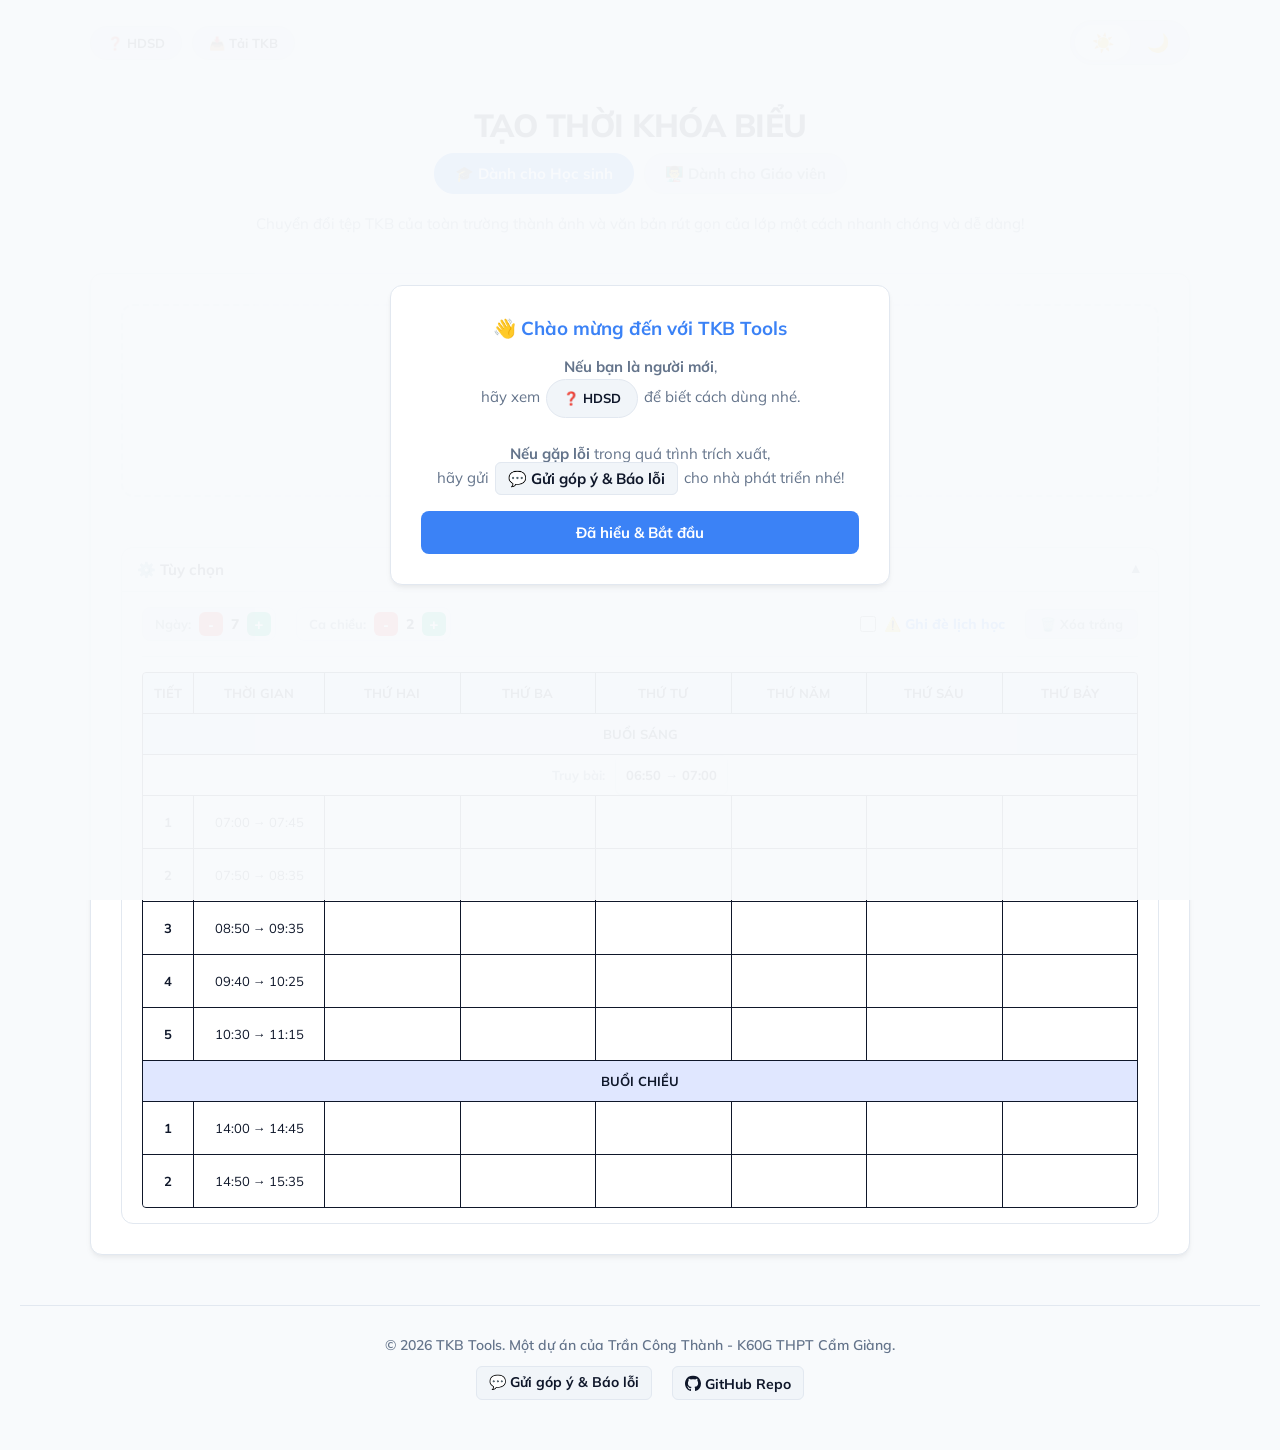
==== commit 2aaf6016: "update" ====
--- a/student/index.html
+++ b/student/index.html
@@ -188,7 +188,7 @@
                       document.write(`<div class="m-cell m-time-cell m-sticky-left m-sticky-col-2"><button type="button" class="time-btn" data-time-id="morning_${i}">${morningTimes[i - 1]}</button></div>`);
                       for (let d = 2; d <= 8; d++) {
                         document.write(`<div class="m-cell col-day" data-col="${d}">
-                          <textarea class="matrix-input morn-input" data-day="${d}" data-period="${i}" disabled></textarea>
+                          <textarea class="matrix-input morn-input" data-day="${d}" data-period="${i}"></textarea>
                         </div>`);
                       }
                       document.write(`</div>`);
@@ -209,7 +209,7 @@
                       document.write(`<div class="m-cell m-time-cell m-sticky-left m-sticky-col-2"><button type="button" class="time-btn" data-time-id="afternoon_${i}">${aftTimes[i - 1]}</button></div>`);
                       for (let d = 2; d <= 8; d++) {
                         document.write(`<div class="m-cell col-day" data-col="${d}">
-                          <textarea class="matrix-input aft-input" data-day="${d}" data-period="${i}" disabled></textarea>
+                          <textarea class="matrix-input aft-input" data-day="${d}" data-period="${i}"></textarea>
                         </div>`);
                       }
                       document.write(`</div>`);
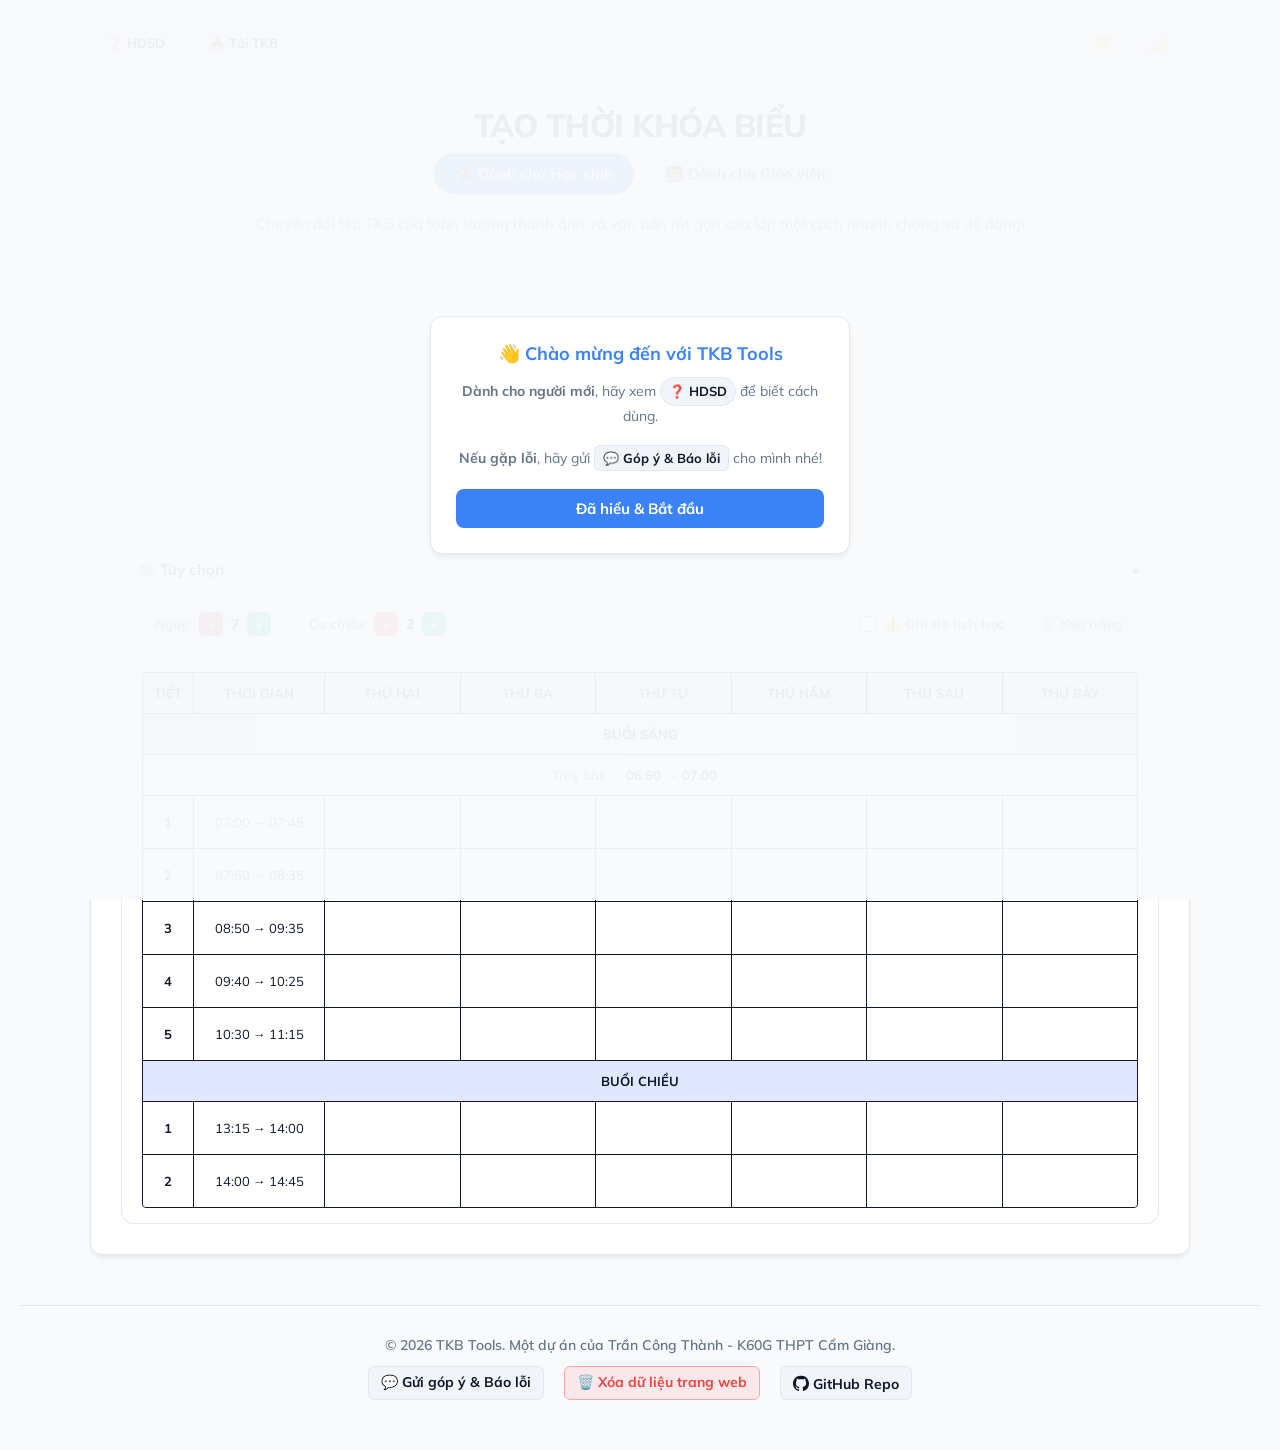
==== commit 73722515: "Update almost everythings?" ====
--- a/student/index.html
+++ b/student/index.html
@@ -70,7 +70,7 @@
             <span class="highlight">Chọn một tệp TKB tổng</span
             ><span class="desktop-only"> hoặc kéo thả vào đây</span>
           </label>
-          <input type="file" id="pdfFile" accept=".pdf" />
+          <input type="file" id="pdfFile" accept=".pdf, .xlsx, .xls, .csv" />
           <p
             style="
               color: var(--text-secondary);
@@ -78,7 +78,7 @@
               margin-top: 8px;
             "
           >
-            * Chỉ hỗ trợ tệp định dạng .PDF
+            * Hỗ trợ tệp định dạng .PDF, .XLSX, .XLS, .CSV
           </p>
           <p id="fileNameDisplay" class="file-name-text hidden"></p>
         </div>
@@ -201,7 +201,7 @@
 
                   <script>
                     const aftTimes = [
-                      "14:00 → 14:45", "14:50 → 15:35", "15:45 → 16:30", "16:35 → 17:20", "17:25 → 18:10", "18:15 → 19:00", "19:15 → 20:00", "20:05 → 20:50",
+                      "13:15 → 14:00", "14:00 → 14:45", "14:50 → 15:35", "15:45 → 16:30", "16:35 → 17:20", "17:25 → 18:10", "18:15 → 19:00", "19:15 → 20:00",
                     ];
                     for (let i = 1; i <= 8; i++) {
                       document.write(`<div class="m-row row-aft" data-row="${i}">`);
@@ -255,12 +255,8 @@
             </div>
             <div class="action-buttons">
               <button id="printBtn" class="btn btn-secondary">In 🖨️</button>
-              <button id="downloadPdfBtn" class="btn btn-secondary">
-                Tải PDF 📄
-              </button>
-              <button id="downloadBtn" class="btn btn-success">
-                Tải ảnh xuống ⬇️
-              </button>
+              <button id="downloadPdfBtn" class="btn btn-secondary">Xuất sang PDF 📄</button>
+              <button id="downloadBtn" class="btn btn-success">Xuất thành ảnh 🖼️</button>
               <button id="reprocessBtn" class="btn btn-danger">
                 Xử lý lại 🔄
               </button>
@@ -291,6 +287,7 @@
       </p>
       <div class="footer-links">
         <a href="../feedback/" class="footer-link">💬 Gửi góp ý & Báo lỗi</a>
+        <a id="resetDataBtn" class="footer-link" style="color: #ef4444; border-color: #fca5a5; background-color: rgba(239, 68, 68, 0.1);">🗑️ Xóa dữ liệu trang web</a>
         <a
           href="https://github.com/TKBTools"
           class="footer-link github-link"
@@ -322,54 +319,13 @@
     </div>
 
     <div id="devNoticeModal" class="lightbox-overlay">
-      <div
-        class="modal-content card"
-        style="
-          max-width: 500px;
-          width: 90%;
-          text-align: center;
-          position: relative;
-        "
-      >
-        <h3 style="margin-bottom: 15px; color: var(--accent-color)">
-          👋 Chào mừng đến với TKB Tools
-        </h3>
-        <p
-          style="
-            margin-bottom: 20px;
-            font-size: 15px;
-            line-height: 1.6;
-            color: var(--text-secondary);
-          "
-        >
-          <strong>Nếu bạn là người mới</strong>,
-          <br>hãy xem
-          <a
-            href="../HDSD/HS.html"
-            target="_blank"
-            rel="noopener"
-            class="btn btn-secondary btn-small"
-            style="vertical-align: middle; margin: 0 2px"
-            >❓ HDSD</a
-          >
-          để biết cách dùng nhé.<br /><br />
-          <strong>Nếu gặp lỗi</strong> trong quá trình trích xuất,
-          <br>hãy gửi
-          <a
-            href="../feedback/"
-            class="footer-link"
-            style="vertical-align: middle; margin: 0 2px"
-            >💬 Gửi góp ý & Báo lỗi</a
-          >
-          cho nhà phát triển nhé!
+      <div class="modal-content card" style="max-width: 420px; width: 90%; text-align: center; padding: 25px;">
+        <h3 style="margin-bottom: 12px; color: var(--accent-color); font-size: 18px;">👋 Chào mừng đến với TKB Tools</h3>
+        <p style="margin-bottom: 20px; font-size: 14px; line-height: 1.5; color: var(--text-secondary);">
+          <strong>Dành cho người mới</strong>, hãy xem <a href="../HDSD/HS.html" target="_blank" rel="noopener" class="btn btn-secondary btn-small" style="padding: 4px 8px;">❓ HDSD</a> để biết cách dùng.<br><br>
+          <strong>Nếu gặp lỗi</strong>, hãy gửi <a href="../feedback/" class="footer-link" style="padding: 4px 8px; font-size: 13px;">💬 Góp ý & Báo lỗi</a> cho mình nhé!
         </p>
-        <button
-          id="dismissNoticeBtn"
-          class="btn btn-primary"
-          style="width: 100%"
-        >
-          Đã hiểu & Bắt đầu
-        </button>
+        <button id="dismissNoticeBtn" class="btn btn-primary" style="width: 100%; padding: 10px;">Đã hiểu & Bắt đầu</button>
       </div>
     </div>
 
@@ -475,5 +431,19 @@
       </div>
     </div>
     <script src="../scripts.js"></script>
+    <div id="exportModal" class="lightbox-overlay">
+    <div class="modal-content card" style="max-width: 380px; width: 90%; text-align: center; position: relative; padding: 25px;">
+        <span id="exportModalClose" class="lightbox-close" style="left: 15px; right: auto; top: 15px;">&times;</span>
+        
+        <h3 style="margin-bottom: 20px; margin-top: 5px; color: var(--accent-color)">Tùy chọn Xuất file</h3>
+        <div style="display: flex; gap: 12px; margin-bottom: 20px;">
+          <button id="exportDownloadBtn" class="btn btn-secondary" style="flex: 1;">⬇️ Tải về máy</button>
+          <button id="exportShareBtn" class="btn btn-primary" style="flex: 1;">📤 Chia sẻ</button>
+        </div>
+        <label class="checkbox-inline" style="justify-content: center; color: var(--text-secondary);">
+          <input type="checkbox" id="rememberExportChoice"> Ghi nhớ lựa chọn cho lần sau
+        </label>
+      </div>
+  </div>
   </body>
 </html>
--- a/style.css
+++ b/style.css
@@ -536,6 +536,10 @@
   --overlay-bg: rgba(15, 23, 42, 0.95);
 }
 
+.lightbox-close[style*="left"] {
+  right: auto !important;
+}
+
 .lightbox-overlay {
   display: flex;
   position: fixed;
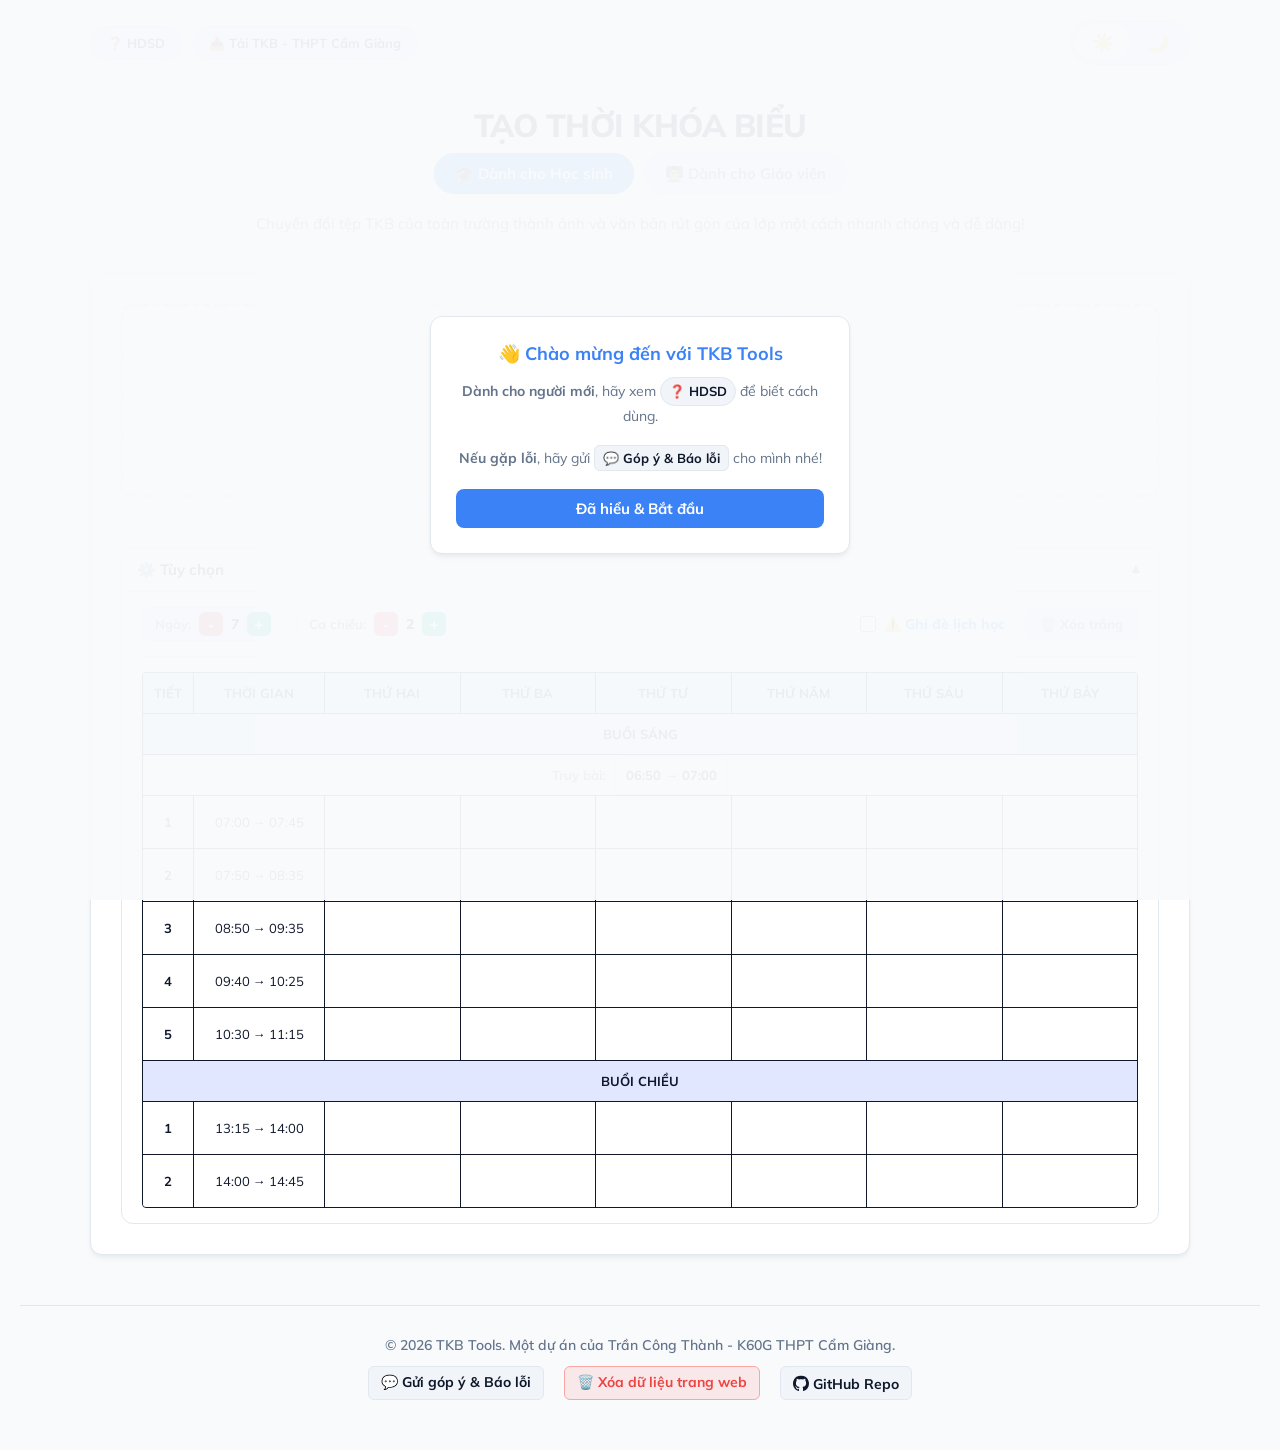
==== commit eb5ad3ab: "Sth is fixed" ====
--- a/student/index.html
+++ b/student/index.html
@@ -1,107 +1,76 @@
 <!doctype html>
 <html lang="vi" data-theme="light">
-  <head>
-    <meta charset="UTF-8" />
-    <meta name="viewport" content="width=device-width, initial-scale=1.0" />
-    <title>Công cụ Xử lý Thời Khóa Biểu - Dành cho Học sinh</title>
-    <link rel="icon" type="image/png" href="../favicon.png" />
-    <link rel="preconnect" href="https://fonts.googleapis.com" />
-    <link rel="preconnect" href="https://fonts.gstatic.com" crossorigin />
-    <link
-      href="https://fonts.googleapis.com/css2?family=Mulish:ital,wght@0,300..900;1,300..900&display=swap"
-      rel="stylesheet"
-    />
-    <link rel="stylesheet" href="../style.css" />
-    <script>
-      localStorage.setItem("user_role", "student");
-    </script>
-  </head>
-  <body>
-    <header class="top-bar">
-      <div class="top-bar-actions">
-        <a
-          id="guideBtn"
-          href="../HDSD/HS.html"
-          class="btn btn-secondary btn-small"
-          target="_blank"
-          rel="noopener"
-          >❓ HDSD</a
-        >
-        <a
-          id="downloadTkbBtn"
-          href="https://thptcamgiang.haiphong.edu.vn/thoi-khoa-bieu/c/37065"
-          class="btn btn-secondary btn-small"
-          target="_blank"
-          rel="noopener"
-          >📥 Tải TKB</a
-        >
-      </div>
-      <div class="segmented-control">
-        <input
-          type="radio"
-          name="theme-select"
-          id="theme-light"
-          value="light"
-        />
-        <label for="theme-light" title="Giao diện sáng">☀️</label>
-        <input type="radio" name="theme-select" id="theme-dark" value="dark" />
-        <label for="theme-dark" title="Giao diện tối">🌙</label>
-        <div class="glider"></div>
-      </div>
-    </header>
-
-    <main class="container">
-      <div class="brand-zone">
-        <h1 class="main-title">TẠO THỜI KHÓA BIỂU</h1>
-        <div class="role-tabs">
-          <a href="#" class="role-tab active">🎓 Dành cho Học sinh</a>
-          <a href="../teacher/" class="role-tab">👨‍🏫 Dành cho Giáo viên</a>
-        </div>
-        <p class="sub-title">
-          Chuyển đổi tệp TKB của toàn trường thành ảnh và văn bản rút gọn của
-          lớp một cách nhanh chóng và dễ dàng!
-        </p>
-      </div>
-
-      <section class="card upload-card">
-        <div class="upload-zone" id="dropZone">
-          <div class="upload-icon">📂</div>
-          <label for="pdfFile" class="upload-label">
-            <span class="highlight">Chọn một tệp TKB tổng</span
-            ><span class="desktop-only"> hoặc kéo thả vào đây</span>
-          </label>
-          <input type="file" id="pdfFile" accept=".pdf, .xlsx, .xls, .csv" />
-          <p
-            style="
+
+<head>
+  <meta charset="UTF-8" />
+  <meta name="viewport" content="width=device-width, initial-scale=1.0" />
+  <title>Công cụ Xử lý Thời Khóa Biểu - Dành cho Học sinh</title>
+  <link rel="icon" type="image/png" href="../favicon.png" />
+  <link rel="preconnect" href="https://fonts.googleapis.com" />
+  <link rel="preconnect" href="https://fonts.gstatic.com" crossorigin />
+  <link href="https://fonts.googleapis.com/css2?family=Mulish:ital,wght@0,300..900;1,300..900&display=swap"
+    rel="stylesheet" />
+  <link rel="stylesheet" href="../style.css" />
+  <script>
+    localStorage.setItem("user_role", "student");
+  </script>
+</head>
+
+<body>
+  <header class="top-bar">
+    <div class="top-bar-actions">
+      <a id="guideBtn" href="../HDSD/HS.html" class="btn btn-secondary btn-small" target="_blank" rel="noopener">❓
+        HDSD</a>
+      <a id="downloadTkbBtn" href="https://thptcamgiang.haiphong.edu.vn/thoi-khoa-bieu/c/37065"
+        class="btn btn-secondary btn-small" target="_blank" rel="noopener">📥 Tải TKB - THPT Cẩm Giàng</a>
+    </div>
+    <div class="segmented-control">
+      <input type="radio" name="theme-select" id="theme-light" value="light" />
+      <label for="theme-light" title="Giao diện sáng">☀️</label>
+      <input type="radio" name="theme-select" id="theme-dark" value="dark" />
+      <label for="theme-dark" title="Giao diện tối">🌙</label>
+      <div class="glider"></div>
+    </div>
+  </header>
+
+  <main class="container">
+    <div class="brand-zone">
+      <h1 class="main-title">TẠO THỜI KHÓA BIỂU</h1>
+      <div class="role-tabs">
+        <a href="#" class="role-tab active">🎓 Dành cho Học sinh</a>
+        <a href="../teacher/" class="role-tab">👨‍🏫 Dành cho Giáo viên</a>
+      </div>
+      <p class="sub-title">
+        Chuyển đổi tệp TKB của toàn trường thành ảnh và văn bản rút gọn của
+        lớp một cách nhanh chóng và dễ dàng!
+      </p>
+    </div>
+
+    <section class="card upload-card">
+      <div class="upload-zone" id="dropZone">
+        <div class="upload-icon">📂</div>
+        <label for="pdfFile" class="upload-label">
+          <span class="highlight">Chọn một tệp TKB tổng</span><span class="desktop-only"> hoặc kéo thả vào đây</span>
+        </label>
+        <input type="file" id="pdfFile" accept=".pdf, .xlsx, .xls, .csv" />
+        <p style="
               color: var(--text-secondary);
               font-size: 13px;
               margin-top: 8px;
-            "
-          >
-            * Hỗ trợ tệp định dạng .PDF, .XLSX, .XLS, .CSV
-          </p>
-          <p id="fileNameDisplay" class="file-name-text hidden"></p>
-        </div>
-
-        <div
-          id="classSelectionContainer"
-          class="class-selection-box hidden"
-          style="margin-top: 20px; text-align: left"
-        >
-          <label
-            for="classInput"
-            style="
+            ">
+          * Hỗ trợ tệp định dạng .PDF, .XLSX, .XLS, .CSV
+        </p>
+        <p id="fileNameDisplay" class="file-name-text hidden"></p>
+      </div>
+
+      <div id="classSelectionContainer" class="class-selection-box hidden" style="margin-top: 20px; text-align: left">
+        <label for="classInput" style="
               display: block;
               font-weight: 600;
               margin-bottom: 8px;
               color: var(--text-color);
-            "
-            >Nhập tên lớp cần trích xuất:</label
-          >
-          <input
-            type="text"
-            id="classInput"
-            style="
+            ">Nhập tên lớp cần trích xuất:</label>
+        <input type="text" id="classInput" style="
               width: 100%;
               padding: 12px;
               border: 1px solid #ccc;
@@ -109,341 +78,298 @@
               font-size: 16px;
               font-family: &quot;Mulish&quot;, sans-serif;
               box-sizing: border-box;
-            "
-            placeholder="Ví dụ: 10A1, 11A2, 12A3..."
-          />
-        </div>
-
-        <div
-          id="optionsBox"
-          class="collapsible-box options-matrix-card"
-          style="margin-top: 50px"
-        >
-          <div class="collapsible-header" id="optionsHeader">
-            <span class="collapsible-title">⚙️ Tùy chọn</span>
-            <span class="collapsible-chevron">▼</span>
-          </div>
-          <div class="collapsible-body">
-            <div class="collapsible-body-inner">
-              <div class="matrix-toolbar">
-                <div class="matrix-controls-group">
-                  <div class="control-item">
-                    <span class="control-label">Ngày:</span>
-                    <button type="button" id="btnMinusDay" class="ctrl-btn-sm btn-red" title="Bớt ngày">-</button>
-                    <span id="dayCountDisplay" class="count-display">7</span>
-                    <button type="button" id="btnPlusDay" class="ctrl-btn-sm btn-green" title="Thêm ngày">+</button>
+            " placeholder="Ví dụ: 10A1, 11A2, 12A3..." />
+      </div>
+
+      <div id="optionsBox" class="collapsible-box options-matrix-card" style="margin-top: 50px">
+        <div class="collapsible-header" id="optionsHeader">
+          <span class="collapsible-title">⚙️ Tùy chọn</span>
+          <span class="collapsible-chevron">▼</span>
+        </div>
+        <div class="collapsible-body">
+          <div class="collapsible-body-inner">
+            <div class="matrix-toolbar">
+              <div class="matrix-controls-group">
+                <div class="control-item">
+                  <span class="control-label">Ngày:</span>
+                  <button type="button" id="btnMinusDay" class="ctrl-btn-sm btn-red" title="Bớt ngày">-</button>
+                  <span id="dayCountDisplay" class="count-display">7</span>
+                  <button type="button" id="btnPlusDay" class="ctrl-btn-sm btn-green" title="Thêm ngày">+</button>
+                </div>
+                <div class="control-item">
+                  <span class="control-label">Ca chiều:</span>
+                  <button type="button" id="btnMinusPeriod" class="ctrl-btn-sm btn-red" title="Bớt ca chiều">-</button>
+                  <span id="periodCountDisplay" class="count-display">2</span>
+                  <button type="button" id="btnPlusPeriod" class="ctrl-btn-sm btn-green"
+                    title="Thêm ca chiều">+</button>
+                </div>
+              </div>
+
+              <div class="matrix-actions-group">
+                <label class="checkbox-inline" style="color: var(--accent-color); font-weight: 800; font-size: 14px;">
+                  <input type="checkbox" id="overrideScheduleCheckbox" /> ⚠️ Ghi đè lịch học
+                </label>
+                <button type="button" id="clearScheduleBtn" class="btn btn-action-small">
+                  🗑️ Xóa trắng
+                </button>
+              </div>
+            </div>
+
+            <div class="tkb-matrix-wrapper">
+              <div class="tkb-matrix" id="tkbMatrix">
+                <div class="m-row m-row-header">
+                  <div class="m-cell m-header m-sticky-corner m-sticky-col-1">TIẾT</div>
+                  <div class="m-cell m-header m-sticky-corner m-sticky-col-2">THỜI GIAN</div>
+                  <div class="m-cell m-header col-day" data-col="2">THỨ HAI</div>
+                  <div class="m-cell m-header col-day" data-col="3">THỨ BA</div>
+                  <div class="m-cell m-header col-day" data-col="4">THỨ TƯ</div>
+                  <div class="m-cell m-header col-day" data-col="5">THỨ NĂM</div>
+                  <div class="m-cell m-header col-day" data-col="6">THỨ SÁU</div>
+                  <div class="m-cell m-header col-day" data-col="7">THỨ BẢY</div>
+                  <div class="m-cell m-header col-day" data-col="8">CHỦ NHẬT</div>
+                </div>
+
+                <div class="m-row">
+                  <div class="m-cell m-section-title">BUỔI SÁNG</div>
+                </div>
+
+                <div class="m-row">
+                  <div class="m-cell m-truy-bai m-disabled-bg">
+                    <span style="font-weight: 700; color: var(--text-secondary)">Truy bài:</span>
+                    <button type="button" class="time-btn time-btn-inline" data-time-id="morning_0">
+                      06:50 → 07:00
+                    </button>
                   </div>
-                  <div class="control-item">
-                    <span class="control-label">Ca chiều:</span>
-                    <button type="button" id="btnMinusPeriod" class="ctrl-btn-sm btn-red" title="Bớt ca chiều">-</button>
-                    <span id="periodCountDisplay" class="count-display">2</span>
-                    <button type="button" id="btnPlusPeriod" class="ctrl-btn-sm btn-green" title="Thêm ca chiều">+</button>
-                  </div>
-                </div>
-
-                <div class="matrix-actions-group">
-                  <label class="checkbox-inline" style="color: var(--accent-color); font-weight: 800; font-size: 14px;">
-                    <input type="checkbox" id="overrideScheduleCheckbox" /> ⚠️ Ghi đè lịch học
-                  </label>
-                  <button type="button" id="clearScheduleBtn" class="btn btn-action-small">
-                    🗑️ Xóa trắng
-                  </button>
-                </div>
-              </div>
-
-              <div class="tkb-matrix-wrapper">
-                <div class="tkb-matrix" id="tkbMatrix">
-                  <div class="m-row m-row-header">
-                    <div class="m-cell m-header m-sticky-corner m-sticky-col-1">TIẾT</div>
-                    <div class="m-cell m-header m-sticky-corner m-sticky-col-2">THỜI GIAN</div>
-                    <div class="m-cell m-header col-day" data-col="2">THỨ HAI</div>
-                    <div class="m-cell m-header col-day" data-col="3">THỨ BA</div>
-                    <div class="m-cell m-header col-day" data-col="4">THỨ TƯ</div>
-                    <div class="m-cell m-header col-day" data-col="5">THỨ NĂM</div>
-                    <div class="m-cell m-header col-day" data-col="6">THỨ SÁU</div>
-                    <div class="m-cell m-header col-day" data-col="7">THỨ BẢY</div>
-                    <div class="m-cell m-header col-day" data-col="8">CHỦ NHẬT</div>
-                  </div>
-
-                  <div class="m-row">
-                    <div class="m-cell m-section-title">BUỔI SÁNG</div>
-                  </div>
-
-                  <div class="m-row">
-                    <div class="m-cell m-truy-bai m-disabled-bg">
-                      <span style="font-weight: 700; color: var(--text-secondary)">Truy bài:</span>
-                      <button type="button" class="time-btn time-btn-inline" data-time-id="morning_0">
-                        06:50 → 07:00
-                      </button>
-                    </div>
-                  </div>
-
-                  <script>
-                    const morningTimes = [
-                      "07:00 → 07:45", "07:50 → 08:35", "08:50 → 09:35", "09:40 → 10:25", "10:30 → 11:15",
-                    ];
-                    for (let i = 1; i <= 5; i++) {
-                      document.write(`<div class="m-row">`);
-                      document.write(`<div class="m-cell m-label m-sticky-left m-sticky-col-1">${i}</div>`);
-                      document.write(`<div class="m-cell m-time-cell m-sticky-left m-sticky-col-2"><button type="button" class="time-btn" data-time-id="morning_${i}">${morningTimes[i - 1]}</button></div>`);
-                      for (let d = 2; d <= 8; d++) {
-                        document.write(`<div class="m-cell col-day" data-col="${d}">
+                </div>
+
+                <script>
+                  const morningTimes = [
+                    "07:00 → 07:45", "07:50 → 08:35", "08:50 → 09:35", "09:40 → 10:25", "10:30 → 11:15",
+                  ];
+                  for (let i = 1; i <= 5; i++) {
+                    document.write(`<div class="m-row">`);
+                    document.write(`<div class="m-cell m-label m-sticky-left m-sticky-col-1">${i}</div>`);
+                    document.write(`<div class="m-cell m-time-cell m-sticky-left m-sticky-col-2"><button type="button" class="time-btn" data-time-id="morning_${i}">${morningTimes[i - 1]}</button></div>`);
+                    for (let d = 2; d <= 8; d++) {
+                      document.write(`<div class="m-cell col-day" data-col="${d}">
                           <textarea class="matrix-input morn-input" data-day="${d}" data-period="${i}"></textarea>
                         </div>`);
-                      }
-                      document.write(`</div>`);
                     }
-                  </script>
-
-                  <div class="m-row">
-                    <div class="m-cell m-section-title">BUỔI CHIỀU</div>
-                  </div>
-
-                  <script>
-                    const aftTimes = [
-                      "13:15 → 14:00", "14:00 → 14:45", "14:50 → 15:35", "15:45 → 16:30", "16:35 → 17:20", "17:25 → 18:10", "18:15 → 19:00", "19:15 → 20:00",
-                    ];
-                    for (let i = 1; i <= 8; i++) {
-                      document.write(`<div class="m-row row-aft" data-row="${i}">`);
-                      document.write(`<div class="m-cell m-label m-sticky-left m-sticky-col-1">${i}</div>`);
-                      document.write(`<div class="m-cell m-time-cell m-sticky-left m-sticky-col-2"><button type="button" class="time-btn" data-time-id="afternoon_${i}">${aftTimes[i - 1]}</button></div>`);
-                      for (let d = 2; d <= 8; d++) {
-                        document.write(`<div class="m-cell col-day" data-col="${d}">
+                    document.write(`</div>`);
+                  }
+                </script>
+
+                <div class="m-row">
+                  <div class="m-cell m-section-title">BUỔI CHIỀU</div>
+                </div>
+
+                <script>
+                  const aftTimes = [
+                    "13:15 → 14:00", "14:00 → 14:45", "14:50 → 15:35", "15:45 → 16:30", "16:35 → 17:20", "17:25 → 18:10", "18:15 → 19:00", "19:15 → 20:00",
+                  ];
+                  for (let i = 1; i <= 8; i++) {
+                    document.write(`<div class="m-row row-aft" data-row="${i}">`);
+                    document.write(`<div class="m-cell m-label m-sticky-left m-sticky-col-1">${i}</div>`);
+                    document.write(`<div class="m-cell m-time-cell m-sticky-left m-sticky-col-2"><button type="button" class="time-btn" data-time-id="afternoon_${i}">${aftTimes[i - 1]}</button></div>`);
+                    for (let d = 2; d <= 8; d++) {
+                      document.write(`<div class="m-cell col-day" data-col="${d}">
                           <textarea class="matrix-input aft-input" data-day="${d}" data-period="${i}"></textarea>
                         </div>`);
-                      }
-                      document.write(`</div>`);
                     }
-                  </script>
-                </div>
-              </div>
+                    document.write(`</div>`);
+                  }
+                </script>
               </div>
             </div>
           </div>
         </div>
-
-        <div id="submitContainer" class="hidden text-center mt-24">
-          <button id="uploadBtn" class="btn btn-primary">
-            Tiến Hành Xử Lý
-          </button>
-        </div>
-
-        <div id="loadingBox" class="loading-box hidden">
-          <div class="loading-content">
-            <div class="spinner"></div>
-            <div class="loading-text">
-              <p class="loading-main">Đang tiến hành xử lý!</p>
-              <p class="loading-sub">Vui lòng đợi...</p>
-            </div>
-          </div>
-          <button id="cancelProcessBtn" class="btn btn-danger btn-small">
-            Hủy 🛑
-          </button>
-        </div>
-      </section>
-
-      <section id="resultCard" class="card result-card hidden">
-        <div class="result-header">
-          <span class="status-badge">✓ Đã xử lý xong</span>
-        </div>
-
-        <div class="grid-layout">
-          <div class="grid-column">
-            <h3 class="section-heading">Ảnh Thời Khóa Biểu</h3>
-            <div class="image-wrapper">
-              <img id="tkbImage" src="" alt="Thời khóa biểu ảnh" />
-            </div>
-            <div class="action-buttons">
-              <button id="printBtn" class="btn btn-secondary">In 🖨️</button>
-              <button id="downloadPdfBtn" class="btn btn-secondary">Xuất sang PDF 📄</button>
-              <button id="downloadBtn" class="btn btn-success">Xuất thành ảnh 🖼️</button>
-              <button id="reprocessBtn" class="btn btn-danger">
-                Xử lý lại 🔄
-              </button>
-            </div>
-          </div>
-
-          <div class="grid-column">
-            <div class="text-header-row">
-              <h3 class="section-heading">Văn bản rút gọn</h3>
-              <button id="copyBtn" class="btn btn-action-small">
-                Sao chép
-              </button>
-            </div>
-            <textarea
-              id="shortText"
-              readonly
-              class="modern-textarea"
-              placeholder="Nội dung sẽ xuất hiện tại đây..."
-            ></textarea>
-          </div>
-        </div>
-      </section>
-    </main>
-
-    <footer class="site-footer">
-      <p>
-        © 2026 TKB Tools. Một dự án của Trần Công Thành - K60G THPT Cẩm Giàng.
+      </div>
+      </div>
+
+      <div id="submitContainer" class="hidden text-center mt-24">
+        <button id="uploadBtn" class="btn btn-primary">
+          Tiến Hành Xử Lý
+        </button>
+      </div>
+
+      <div id="loadingBox" class="loading-box hidden">
+        <div class="loading-content">
+          <div class="spinner"></div>
+          <div class="loading-text">
+            <p class="loading-main">Đang tiến hành xử lý!</p>
+            <p class="loading-sub">Vui lòng đợi...</p>
+          </div>
+        </div>
+        <button id="cancelProcessBtn" class="btn btn-danger btn-small">
+          Hủy 🛑
+        </button>
+      </div>
+    </section>
+
+    <section id="resultCard" class="card result-card hidden">
+      <div class="result-header">
+        <span class="status-badge">✓ Đã xử lý xong</span>
+      </div>
+
+      <div class="grid-layout">
+        <div class="grid-column">
+          <h3 class="section-heading">Ảnh Thời Khóa Biểu</h3>
+          <div class="image-wrapper">
+            <img id="tkbImage" src="" alt="Thời khóa biểu ảnh" />
+          </div>
+          <div class="action-buttons">
+            <button id="printBtn" class="btn btn-secondary">In 🖨️</button>
+            <button id="downloadPdfBtn" class="btn btn-secondary">Xuất sang PDF 📄</button>
+            <button id="downloadBtn" class="btn btn-success">Xuất thành ảnh 🖼️</button>
+            <button id="reprocessBtn" class="btn btn-danger">
+              Xử lý lại 🔄
+            </button>
+          </div>
+        </div>
+
+        <div class="grid-column">
+          <div class="text-header-row">
+            <h3 class="section-heading">Văn bản rút gọn</h3>
+            <button id="copyBtn" class="btn btn-action-small">
+              Sao chép
+            </button>
+          </div>
+          <textarea id="shortText" readonly class="modern-textarea"
+            placeholder="Nội dung sẽ xuất hiện tại đây..."></textarea>
+        </div>
+      </div>
+    </section>
+  </main>
+
+  <footer class="site-footer">
+    <p>
+      © 2026 TKB Tools. Một dự án của Trần Công Thành - K60G THPT Cẩm Giàng.
+    </p>
+    <div class="footer-links">
+      <a href="../feedback/" class="footer-link">💬 Gửi góp ý & Báo lỗi</a>
+      <a id="resetDataBtn" class="footer-link"
+        style="color: #ef4444; border-color: #fca5a5; background-color: rgba(239, 68, 68, 0.1);">🗑️ Xóa dữ liệu trang
+        web</a>
+      <a href="https://github.com/TKBTools" class="footer-link github-link" target="_blank" rel="noopener noreferrer">
+        <svg class="github-icon" viewBox="0 0 24 24" width="16" height="16">
+          <path fill="currentColor"
+            d="M12 0C5.37 0 0 5.37 0 12c0 5.31 3.435 9.795 8.205 11.385.6.105.825-.255.825-.57 0-.285-.015-1.23-.015-2.235-3.015.555-3.795-.735-4.035-1.41-.135-.345-.72-1.41-1.23-1.695-.42-.225-1.02-.78-.015-.795.945-.015 1.62.87 1.845 1.23 1.08 1.815 2.805 1.305 3.495.99.105-.78.42-1.305.765-1.605-2.67-.3-5.46-1.335-5.46-5.925 0-1.305.465-2.385 1.23-3.225-.12-.3-.54-1.53.12-3.18 0 0 1.005-.315 3.3 1.23.96-.27 1.98-.405 3-.405s2.04.135 3 .405c2.295-1.56 3.3-1.23 3.3-1.23.66 1.65.24 2.88.12 3.18.765.84 1.23 1.905 1.23 3.225 0 4.605-2.805 5.625-5.475 5.925.435.375.81 1.095.81 2.22 0 1.605-.015 2.895-.015 3.3 0 .315.225.69.825.57A12.02 12.02 0 0024 12c0-6.63-5.37-12-12-12z" />
+        </svg>
+        <span>GitHub Repo</span>
+      </a>
+    </div>
+  </footer>
+
+  <div id="lightboxOverlay" class="lightbox-overlay">
+    <span id="lightboxClose" class="lightbox-close">&times;</span>
+    <img id="lightboxImg" class="lightbox-img" src="" alt="Ảnh TKB phóng to" />
+    <p class="lightbox-hint desktop-only">
+      Dùng con lăn chuột để phóng to / thu nhỏ
+    </p>
+  </div>
+
+  <div id="devNoticeModal" class="lightbox-overlay">
+    <div class="modal-content card" style="max-width: 420px; width: 90%; text-align: center; padding: 25px;">
+      <h3 style="margin-bottom: 12px; color: var(--accent-color); font-size: 18px;">👋 Chào mừng đến với TKB Tools</h3>
+      <p style="margin-bottom: 20px; font-size: 14px; line-height: 1.5; color: var(--text-secondary);">
+        <strong>Dành cho người mới</strong>, hãy xem <a href="../HDSD/HS.html" target="_blank" rel="noopener"
+          class="btn btn-secondary btn-small" style="padding: 4px 8px;">❓ HDSD</a> để biết cách dùng.<br><br>
+        <strong>Nếu gặp lỗi</strong>, hãy gửi <a href="../feedback/" class="footer-link"
+          style="padding: 4px 8px; font-size: 13px;">💬 Góp ý & Báo lỗi</a> cho mình nhé!
       </p>
-      <div class="footer-links">
-        <a href="../feedback/" class="footer-link">💬 Gửi góp ý & Báo lỗi</a>
-        <a id="resetDataBtn" class="footer-link" style="color: #ef4444; border-color: #fca5a5; background-color: rgba(239, 68, 68, 0.1);">🗑️ Xóa dữ liệu trang web</a>
-        <a
-          href="https://github.com/TKBTools"
-          class="footer-link github-link"
-          target="_blank"
-          rel="noopener noreferrer"
-        >
-          <svg class="github-icon" viewBox="0 0 24 24" width="16" height="16">
-            <path
-              fill="currentColor"
-              d="M12 0C5.37 0 0 5.37 0 12c0 5.31 3.435 9.795 8.205 11.385.6.105.825-.255.825-.57 0-.285-.015-1.23-.015-2.235-3.015.555-3.795-.735-4.035-1.41-.135-.345-.72-1.41-1.23-1.695-.42-.225-1.02-.78-.015-.795.945-.015 1.62.87 1.845 1.23 1.08 1.815 2.805 1.305 3.495.99.105-.78.42-1.305.765-1.605-2.67-.3-5.46-1.335-5.46-5.925 0-1.305.465-2.385 1.23-3.225-.12-.3-.54-1.53.12-3.18 0 0 1.005-.315 3.3 1.23.96-.27 1.98-.405 3-.405s2.04.135 3 .405c2.295-1.56 3.3-1.23 3.3-1.23.66 1.65.24 2.88.12 3.18.765.84 1.23 1.905 1.23 3.225 0 4.605-2.805 5.625-5.475 5.925.435.375.81 1.095.81 2.22 0 1.605-.015 2.895-.015 3.3 0 .315.225.69.825.57A12.02 12.02 0 0024 12c0-6.63-5.37-12-12-12z"
-            />
-          </svg>
-          <span>GitHub Repo</span>
-        </a>
-      </div>
-    </footer>
-
-    <div id="lightboxOverlay" class="lightbox-overlay">
-      <span id="lightboxClose" class="lightbox-close">&times;</span>
-      <img
-        id="lightboxImg"
-        class="lightbox-img"
-        src=""
-        alt="Ảnh TKB phóng to"
-      />
-      <p class="lightbox-hint desktop-only">
-        Dùng con lăn chuột để phóng to / thu nhỏ
-      </p>
-    </div>
-
-    <div id="devNoticeModal" class="lightbox-overlay">
-      <div class="modal-content card" style="max-width: 420px; width: 90%; text-align: center; padding: 25px;">
-        <h3 style="margin-bottom: 12px; color: var(--accent-color); font-size: 18px;">👋 Chào mừng đến với TKB Tools</h3>
-        <p style="margin-bottom: 20px; font-size: 14px; line-height: 1.5; color: var(--text-secondary);">
-          <strong>Dành cho người mới</strong>, hãy xem <a href="../HDSD/HS.html" target="_blank" rel="noopener" class="btn btn-secondary btn-small" style="padding: 4px 8px;">❓ HDSD</a> để biết cách dùng.<br><br>
-          <strong>Nếu gặp lỗi</strong>, hãy gửi <a href="../feedback/" class="footer-link" style="padding: 4px 8px; font-size: 13px;">💬 Góp ý & Báo lỗi</a> cho mình nhé!
-        </p>
-        <button id="dismissNoticeBtn" class="btn btn-primary" style="width: 100%; padding: 10px;">Đã hiểu & Bắt đầu</button>
-      </div>
-    </div>
-
-    <div id="overrideWarningModal" class="lightbox-overlay">
-      <div
-        class="modal-content card"
-        style="
+      <button id="dismissNoticeBtn" class="btn btn-primary" style="width: 100%; padding: 10px;">Đã hiểu & Bắt
+        đầu</button>
+    </div>
+  </div>
+
+  <div id="overrideWarningModal" class="lightbox-overlay">
+    <div class="modal-content card" style="
           max-width: 500px;
           width: 90%;
           text-align: center;
           position: relative;
-        "
-      >
-        <h3 style="margin-bottom: 15px; color: #ef4444">
-          ⚠️ Lưu ý về Ghi đè lịch học
-        </h3>
-        <p
-          class="override-warning-text"
-          style="
+        ">
+      <h3 style="margin-bottom: 15px; color: #ef4444">
+        ⚠️ Lưu ý về Ghi đè lịch học
+      </h3>
+      <p class="override-warning-text" style="
             text-align: left;
             margin-bottom: 20px;
             color: var(--text-secondary);
             line-height: 1.6;
-          "
-        >
-          Tính năng <strong>Ghi đè</strong> cho phép bạn tự do chỉnh sửa
-          <strong>toàn bộ môn học (cả Sáng và Chiều)</strong> thay vì lấy tự
-          động từ file PDF.<br /><br />
-          Những ô bạn nhập chữ sẽ được in thẳng vào TKB. Nếu xóa trắng, ô đó sẽ
-          hiển thị là trống.
-        </p>
-        <div class="override-modal-footer">
-          <label class="checkbox-inline">
-            <input type="checkbox" id="dontShowOverrideNoticeAgain" /> Không
-            hiện thông báo này nữa
-          </label>
-          <button id="confirmOverrideBtn" class="btn btn-primary">
-            Đã hiểu
-          </button>
-        </div>
-      </div>
-    </div>
-
-    <div id="timePickerModal" class="lightbox-overlay">
-      <div
-        class="modal-content card"
-        style="max-width: 350px; width: 90%; text-align: center"
-      >
-        <h3 style="margin-bottom: 20px; color: var(--accent-color)">
-          ⏰ Điền thời gian tùy chỉnh
-        </h3>
-        <div
-          style="
+          ">
+        Tính năng <strong>Ghi đè</strong> cho phép bạn tự do chỉnh sửa
+        <strong>toàn bộ môn học (cả Sáng và Chiều)</strong> thay vì lấy tự
+        động từ file PDF.<br /><br />
+        Những ô bạn nhập chữ sẽ được in thẳng vào TKB. Nếu xóa trắng, ô đó sẽ
+        hiển thị là trống.
+      </p>
+      <div class="override-modal-footer">
+        <label class="checkbox-inline">
+          <input type="checkbox" id="dontShowOverrideNoticeAgain" /> Không
+          hiện thông báo này nữa
+        </label>
+        <button id="confirmOverrideBtn" class="btn btn-primary">
+          Đã hiểu
+        </button>
+      </div>
+    </div>
+  </div>
+
+  <div id="timePickerModal" class="lightbox-overlay">
+    <div class="modal-content card" style="max-width: 350px; width: 90%; text-align: center">
+      <h3 style="margin-bottom: 20px; color: var(--accent-color)">
+        ⏰ Điền thời gian tùy chỉnh
+      </h3>
+      <div style="
             display: flex;
             flex-direction: column;
             gap: 15px;
             margin-bottom: 20px;
-          "
-        >
-          <div
-            style="
+          ">
+        <div style="
               display: flex;
               align-items: center;
               justify-content: space-between;
-            "
-          >
-            <label style="font-weight: 600">Bắt đầu:</label>
-            <input
-              type="time"
-              id="modalStartTime"
-              class="form-control"
-              style="width: 150px; padding: 8px"
-            />
-          </div>
-          <div
-            style="
+            ">
+          <label style="font-weight: 600">Bắt đầu:</label>
+          <input type="time" id="modalStartTime" class="form-control" style="width: 150px; padding: 8px" />
+        </div>
+        <div style="
               display: flex;
               align-items: center;
               justify-content: space-between;
-            "
-          >
-            <label style="font-weight: 600">Kết thúc:</label>
-            <input
-              type="time"
-              id="modalEndTime"
-              class="form-control"
-              style="width: 150px; padding: 8px"
-            />
-          </div>
-        </div>
-        <div style="display: flex; gap: 10px">
-          <button
-            id="modalTimeCancelBtn"
-            class="btn btn-secondary"
-            style="flex: 1"
-          >
-            Hủy
-          </button>
-          <button id="modalTimeSaveBtn" class="btn btn-primary" style="flex: 1">
-            Xong
-          </button>
-        </div>
-      </div>
-    </div>
-    <script src="../scripts.js"></script>
-    <div id="exportModal" class="lightbox-overlay">
-    <div class="modal-content card" style="max-width: 380px; width: 90%; text-align: center; position: relative; padding: 25px;">
-        <span id="exportModalClose" class="lightbox-close" style="left: 15px; right: auto; top: 15px;">&times;</span>
-        
-        <h3 style="margin-bottom: 20px; margin-top: 5px; color: var(--accent-color)">Tùy chọn Xuất file</h3>
-        <div style="display: flex; gap: 12px; margin-bottom: 20px;">
-          <button id="exportDownloadBtn" class="btn btn-secondary" style="flex: 1;">⬇️ Tải về máy</button>
-          <button id="exportShareBtn" class="btn btn-primary" style="flex: 1;">📤 Chia sẻ</button>
-        </div>
-        <label class="checkbox-inline" style="justify-content: center; color: var(--text-secondary);">
-          <input type="checkbox" id="rememberExportChoice"> Ghi nhớ lựa chọn cho lần sau
-        </label>
-      </div>
-  </div>
-  </body>
+            ">
+          <label style="font-weight: 600">Kết thúc:</label>
+          <input type="time" id="modalEndTime" class="form-control" style="width: 150px; padding: 8px" />
+        </div>
+      </div>
+      <div style="display: flex; gap: 10px">
+        <button id="modalTimeCancelBtn" class="btn btn-secondary" style="flex: 1">
+          Hủy
+        </button>
+        <button id="modalTimeSaveBtn" class="btn btn-primary" style="flex: 1">
+          Xong
+        </button>
+      </div>
+    </div>
+  </div>
+  <div id="exportModal" class="lightbox-overlay">
+    <div class="modal-content card"
+      style="max-width: 380px; width: 90%; text-align: center; position: relative; padding: 25px;">
+      <span id="exportModalClose" class="lightbox-close" style="left: 15px; right: auto; top: 15px;">&times;</span>
+
+      <h3 style="margin-bottom: 20px; margin-top: 5px; color: var(--accent-color)">Tùy chọn Xuất file</h3>
+      <div style="display: flex; gap: 12px; margin-bottom: 20px;">
+        <button id="exportDownloadBtn" class="btn btn-secondary" style="flex: 1;">⬇️ Tải về máy</button>
+        <button id="exportShareBtn" class="btn btn-primary" style="flex: 1;">📤 Chia sẻ</button>
+      </div>
+      <label class="checkbox-inline" style="justify-content: center; color: var(--text-secondary);">
+        <input type="checkbox" id="rememberExportChoice"> Ghi nhớ lựa chọn cho lần sau
+      </label>
+    </div>
+  </div>
+  <script src="../scripts.js"></script>
+</body>
+
 </html>
